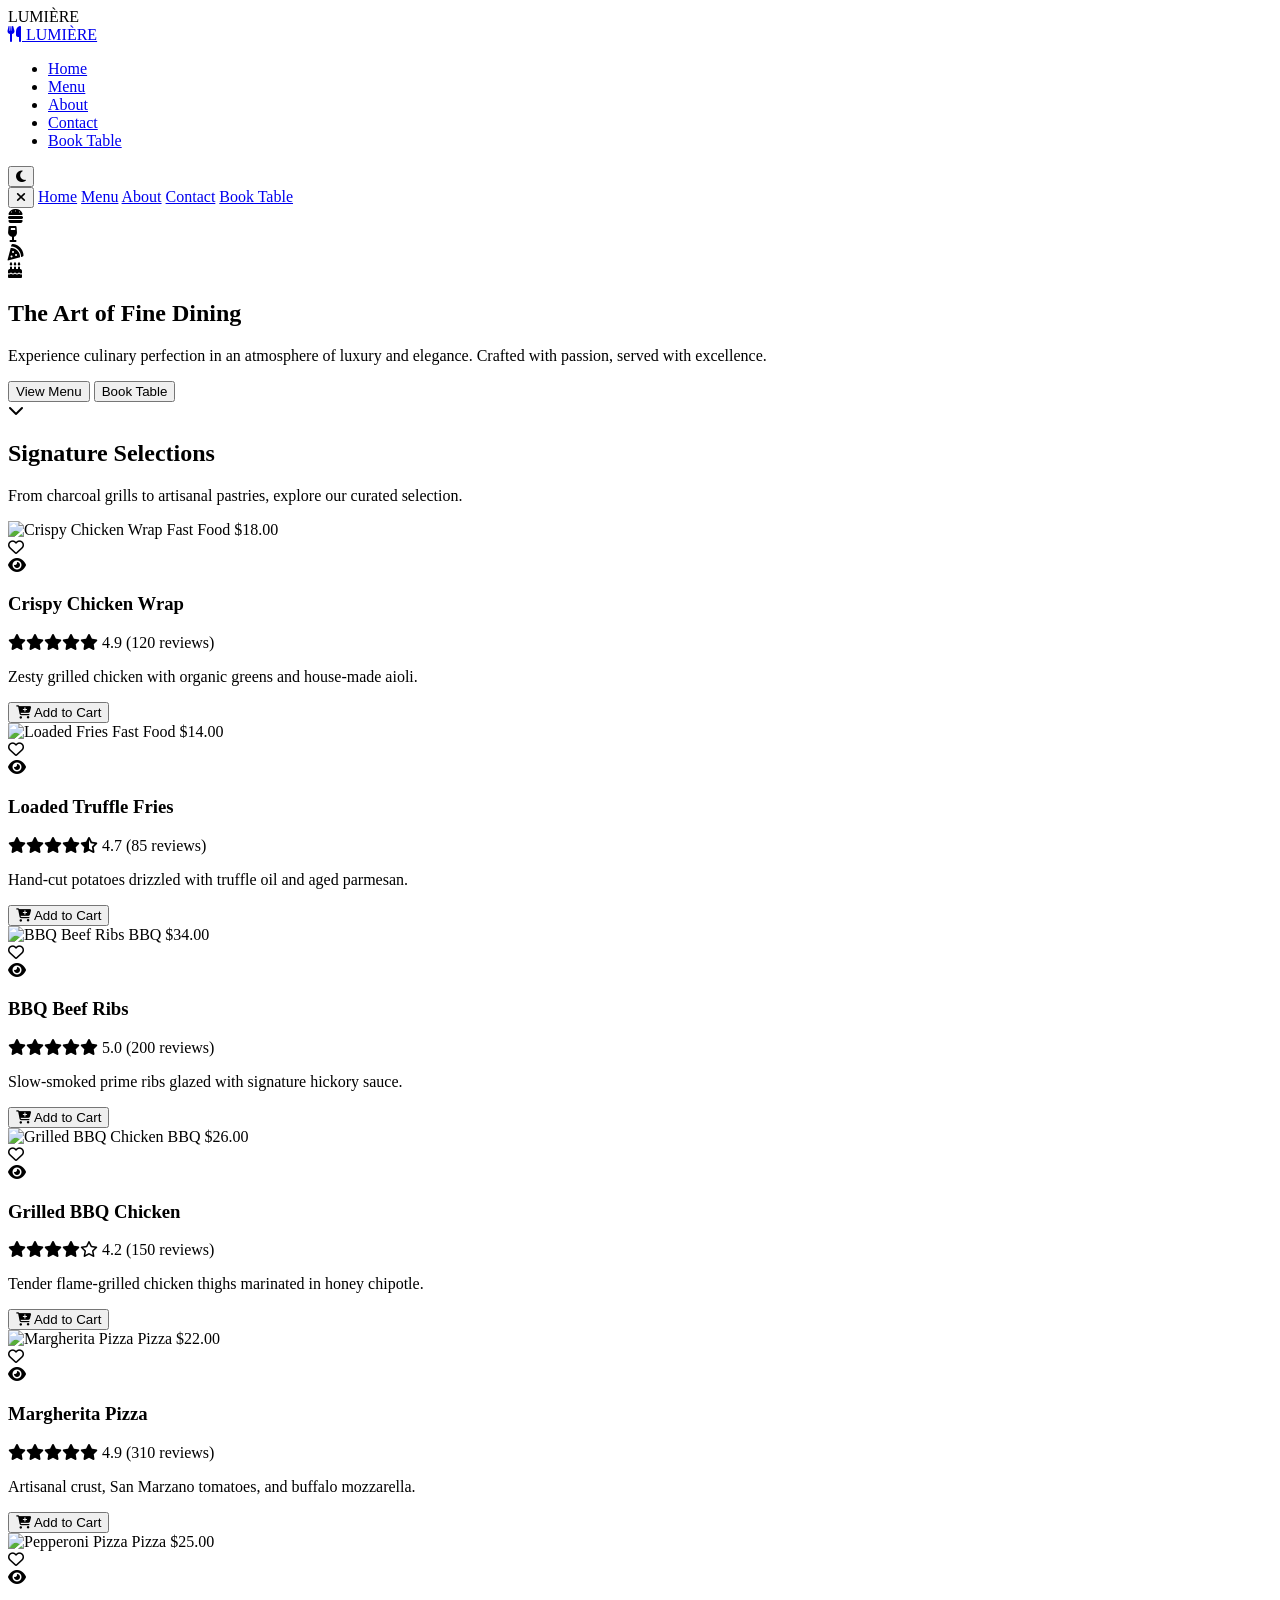
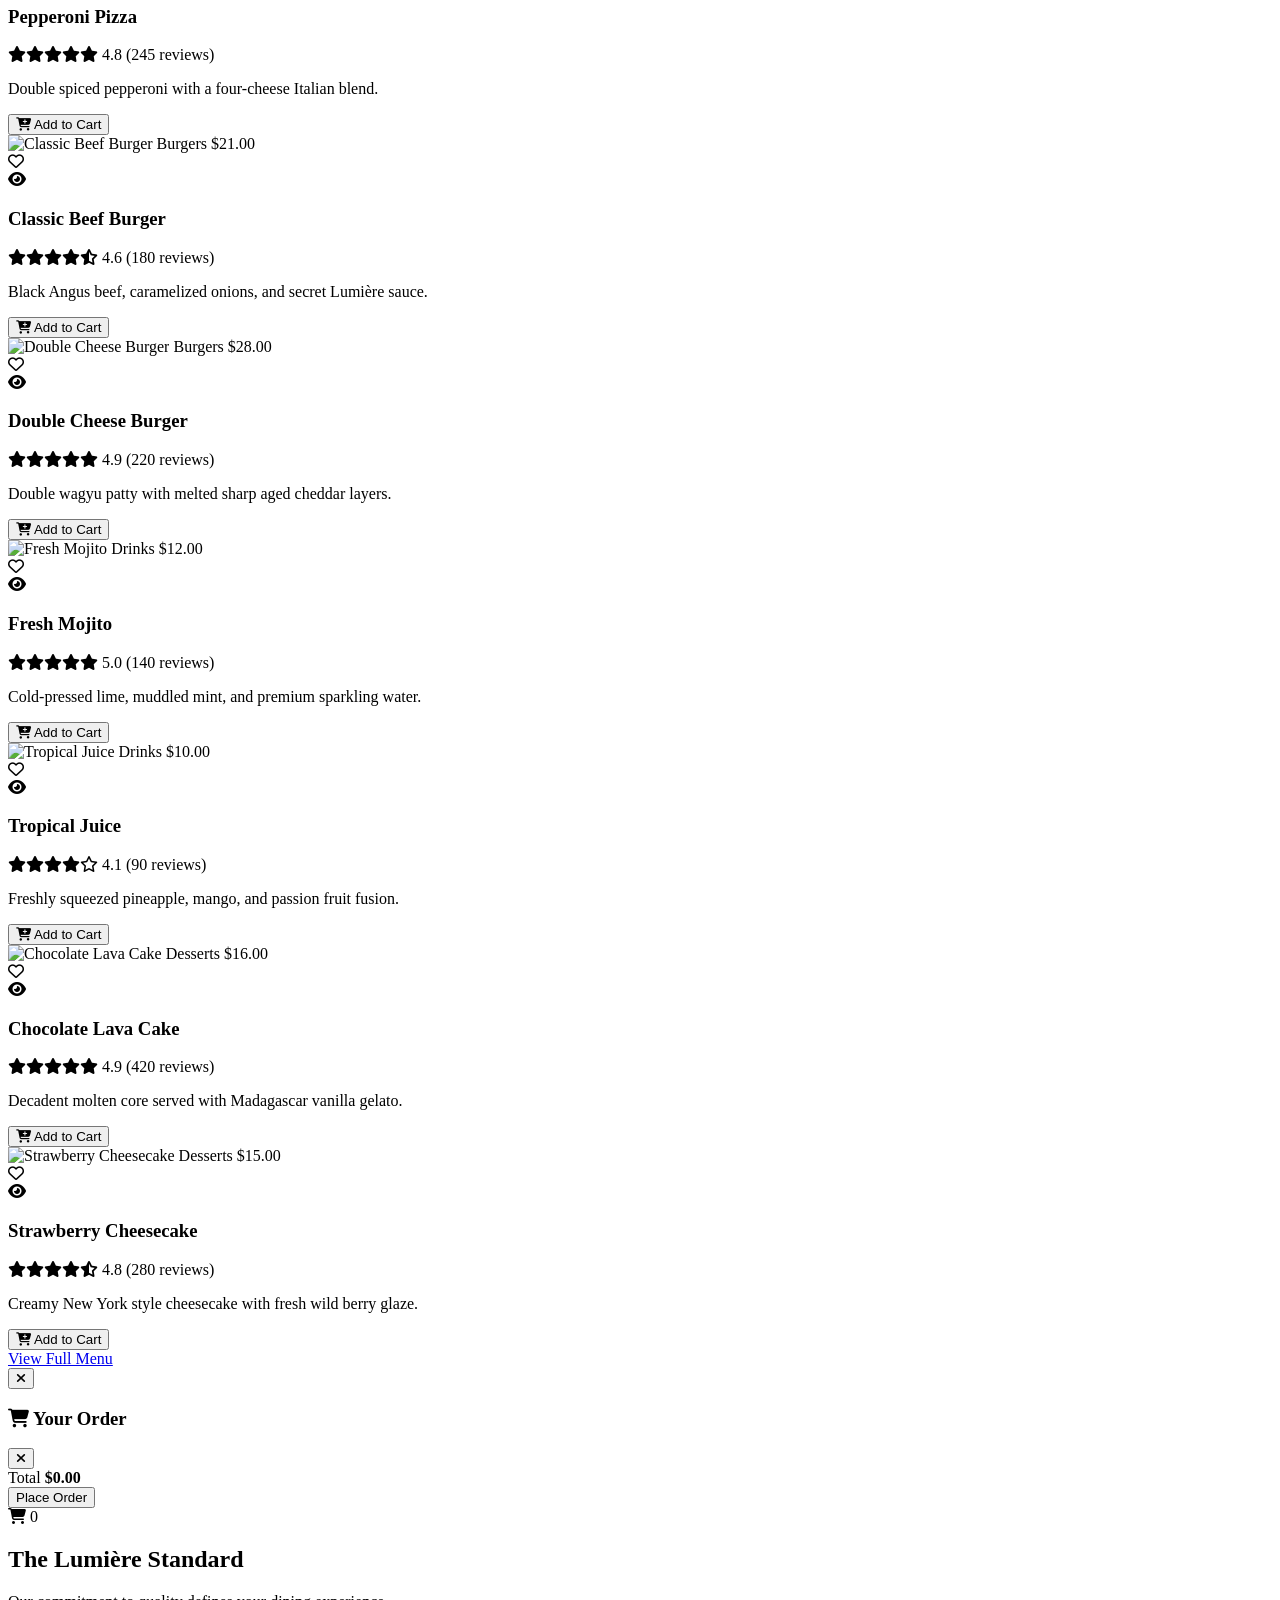
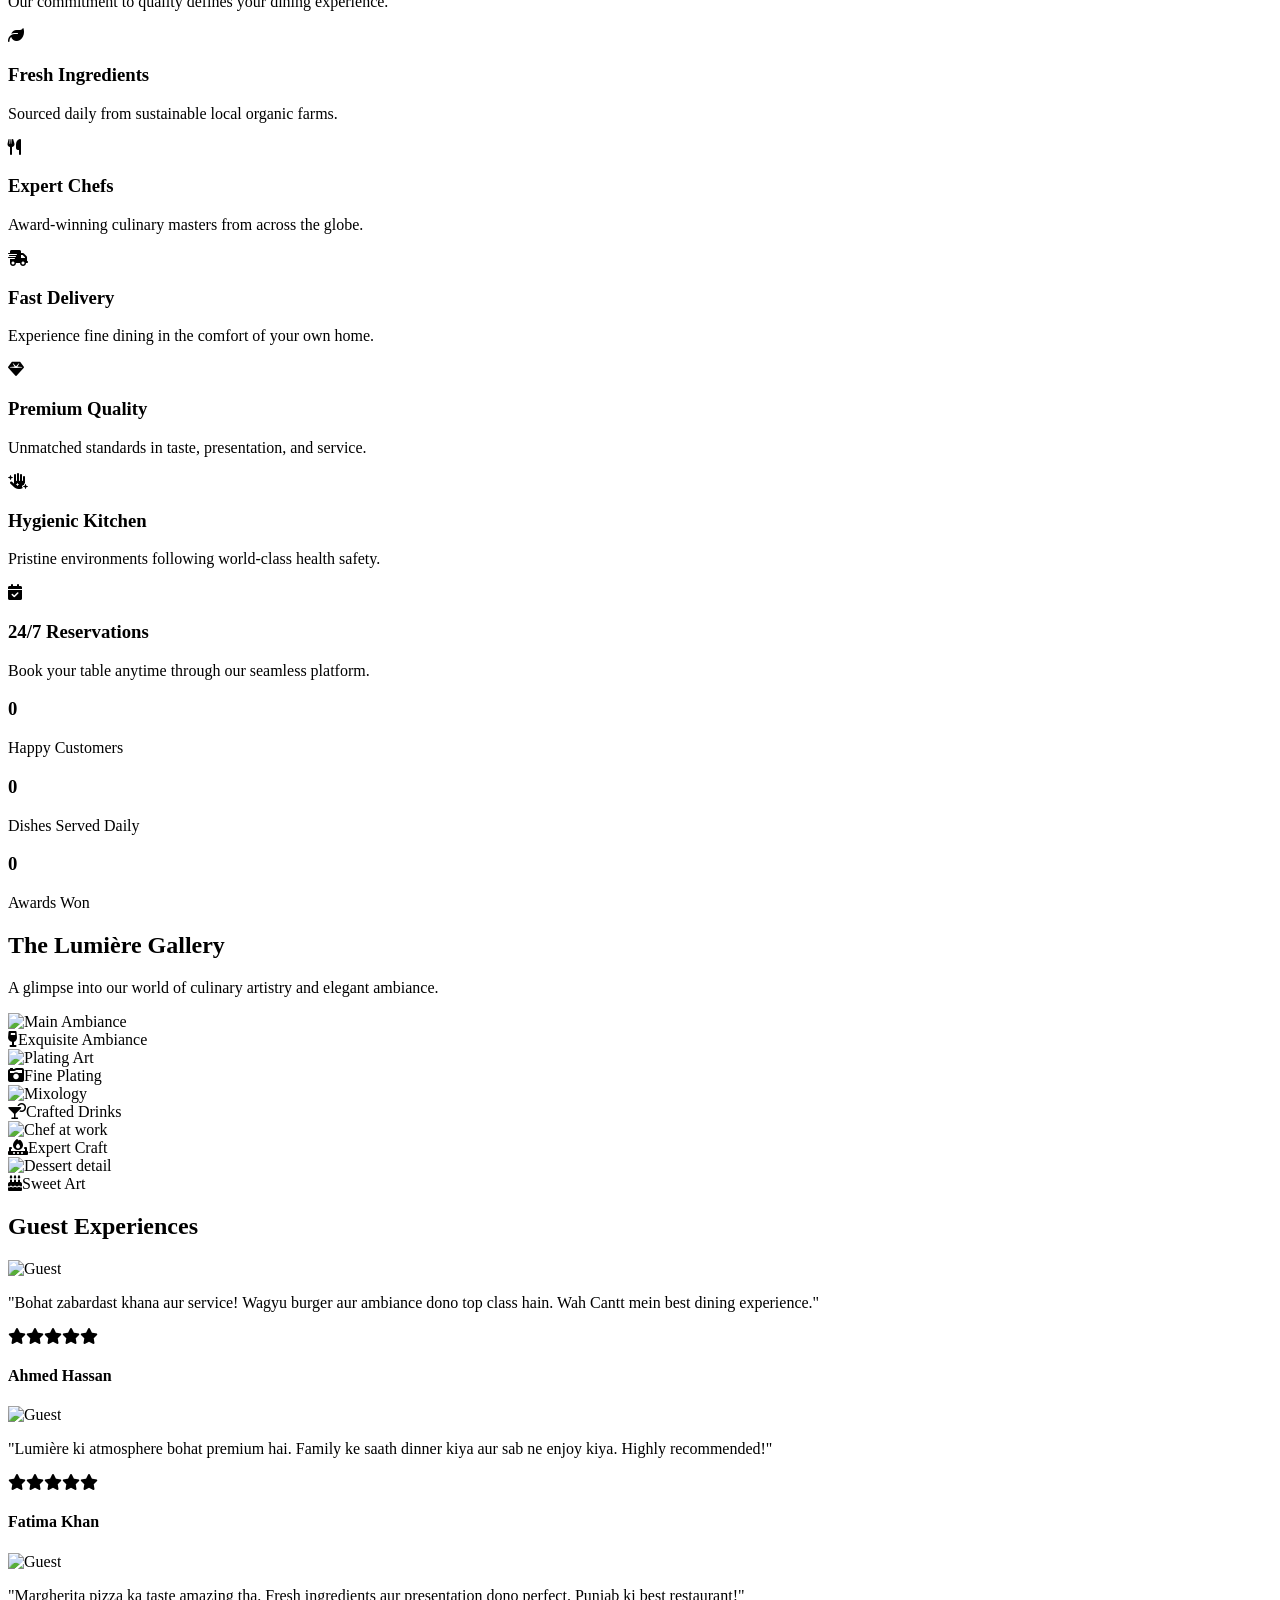
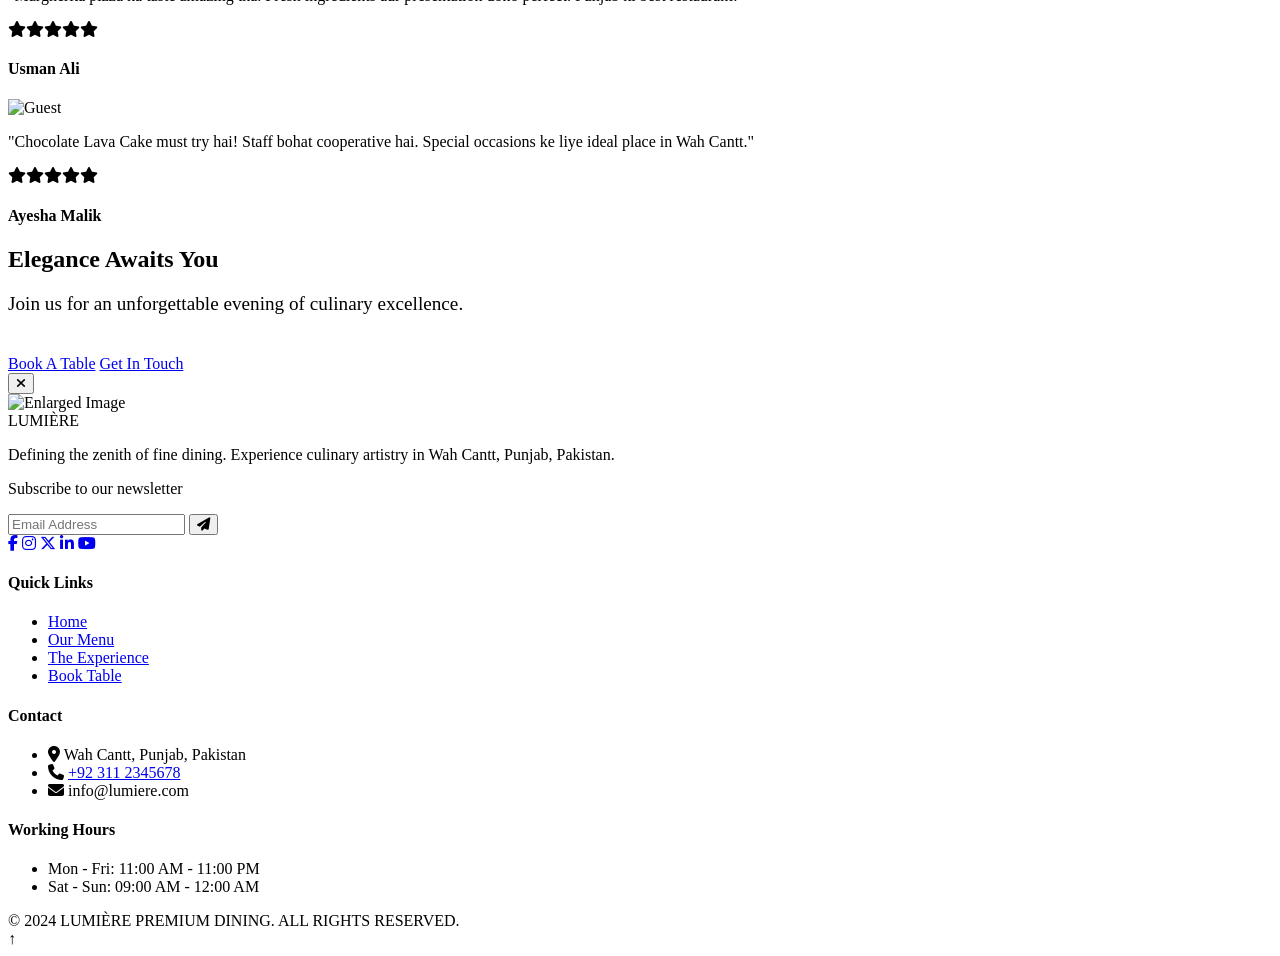
==== index.html @ 4706b7a1 "Update index.html" ====
<!DOCTYPE html>
<html lang="en" data-theme="dark">
<head>
    <meta charset="UTF-8">
    <meta name="viewport" content="width=device-width, initial-scale=1.0">
    <meta name="description" content="LUMIÈRE - A World-Class Premium Fine Dining Experience. Luxury atmosphere, expert chefs, and signature dishes.">
    <meta name="keywords" content="fine dining, luxury restaurant, premium food, LUMIÈRE, margherita pizza, wagyu burger">
    <title>LUMIÈRE | Premium Fine Dining</title>
    
    <!-- Google Fonts -->
    <link rel="preconnect" href="https://fonts.googleapis.com">
    <link rel="stylesheet" href="https://cdnjs.cloudflare.com/ajax/libs/font-awesome/6.6.0/css/all.min.css">
    <link rel="preconnect" href="https://fonts.gstatic.com" crossorigin>
    <link href="https://fonts.googleapis.com/css2?family=Playfair+Display:ital,wght@0,400;0,700;1,400&family=Poppins:wght@300;400;500;600;700&display=swap" rel="stylesheet">
    <link rel="stylesheet" href="style.css">
</head>
<body>
    <!-- Loading Screen -->
    <div id="loader">
        <div class="loader-content">
            <div class="loader-logo">LUMIÈRE</div>
        </div>
    </div>

    <!-- Scroll Progress Bar -->
    <div class="progress-bar"></div>

    <!-- Custom Cursor -->
    <div class="cursor"></div>
    <div class="cursor-follower"></div>

    <!-- Navigation -->
    <nav id="navbar">
        <a href="index.html" class="logo">
            <i class="fa-solid fa-utensils"></i>
            LUMIÈRE
        </a>
        <ul class="nav-links">
            <li><a href="index.html">Home</a></li>
            <li><a href="menu.html">Menu</a></li>
            <li><a href="#features">About</a></li>
            <li><a href="#contact">Contact</a></li>
            <li><a href="#reservation" class="nav-book-link">Book Table</a></li>
        </ul>
        <div class="nav-actions">
            <button class="theme-toggle" id="theme-btn" aria-label="Toggle theme"><i class="fa-solid fa-moon"></i></button>
            <div class="hamburger" id="hamburger">
                <span></span>
                <span></span>
                <span></span>
            </div>
        </div>
    </nav>

    <!-- Mobile Menu Overlay -->
    <div class="mobile-menu-overlay" id="mobile-menu-overlay"></div>
    <div class="mobile-menu" id="mobile-menu">
        <button class="mobile-menu-close" id="mobile-menu-close" aria-label="Close menu">
            <i class="fa-solid fa-xmark"></i>
        </button>
        <a href="index.html">Home</a>
        <a href="menu.html">Menu</a>
        <a href="#features">About</a>
        <a href="#contact">Contact</a>
        <a href="#reservation">Book Table</a>
    </div>

    <!-- Hero Section -->
    <section id="hero">
        <div class="hero-overlay"></div>
        <div class="floating-icon icon-1"><i class="fa-solid fa-burger"></i></div>
        <div class="floating-icon icon-2"><i class="fa-solid fa-wine-glass"></i></div>
        <div class="floating-icon icon-3"><i class="fa-solid fa-pizza-slice"></i></div>
        <div class="floating-icon icon-4"><i class="fa-solid fa-cake-candles"></i></div>

        <div class="hero-content">
            <h1 class="reveal">The Art of Fine Dining</h1>
            <p class="reveal">Experience culinary perfection in an atmosphere of luxury and elegance. Crafted with passion, served with excellence.</p>
            <div class="hero-btns">
                <button class="btn btn-primary" onclick="window.location.href='menu.html'">View Menu</button>
                <button class="btn btn-outline" onclick="document.getElementById('reservation').scrollIntoView({behavior:'smooth'})">Book Table</button>
            </div>
        </div>
        <div class="scroll-indicator"><i class="fa-solid fa-chevron-down"></i></div>
    </section>

    <!-- Featured Dishes Section -->
    <section id="menu">
        <div class="section-header reveal">
            <h2>Signature Selections</h2>
            <p>From charcoal grills to artisanal pastries, explore our curated selection.</p>
        </div>
        
        <div class="menu-grid">
            <div class="dish-card reveal">
                <div class="dish-img-container">
                    <img src="https://images.pexels.com/photos/461198/pexels-photo-461198.jpeg?auto=compress&cs=tinysrgb&w=800" srcset="https://images.pexels.com/photos/461198/pexels-photo-461198.jpeg?auto=compress&cs=tinysrgb&w=400 400w, https://images.pexels.com/photos/461198/pexels-photo-461198.jpeg?auto=compress&cs=tinysrgb&w=800 800w, https://images.pexels.com/photos/461198/pexels-photo-461198.jpeg?auto=compress&cs=tinysrgb&w=1200 1200w" sizes="(max-width: 600px) 400px, (max-width: 1200px) 800px, 1200px" alt="Crispy Chicken Wrap" loading="lazy">
                    <span class="category-badge">Fast Food</span>
                     <span class="dish-price">$18.00</span>
                    <div class="btn-floating fav-icon"><i class="fa-regular fa-heart"></i></div>
                    <div class="btn-floating quick-view-btn quick-view" data-id="1"><i class="fa-solid fa-eye"></i></div>
                </div>
                <div class="dish-info">
                    <h3>Crispy Chicken Wrap</h3>
                    <div class="rating"><i class="fa-solid fa-star"></i><i class="fa-solid fa-star"></i><i class="fa-solid fa-star"></i><i class="fa-solid fa-star"></i><i class="fa-solid fa-star"></i> <span>4.9 (120 reviews)</span></div>
                    <p>Zesty grilled chicken with organic greens and house-made aioli.</p>
                    <div class="dish-actions">
                        <button class="btn btn-primary add-to-cart" data-id="1"><i class="fa-solid fa-cart-plus"></i> Add to Cart</button>
                    </div>
                </div>
            </div>

            <div class="dish-card reveal">
                <div class="dish-img-container">
                    <img src="https://images.unsplash.com/photo-1573080496219-bb080dd4f877?auto=format&fit=crop&q=80&w=800" srcset="https://images.unsplash.com/photo-1573080496219-bb080dd4f877?auto=format&fit=crop&q=80&w=400 400w, https://images.unsplash.com/photo-1573080496219-bb080dd4f877?auto=format&fit=crop&q=80&w=800 800w, https://images.unsplash.com/photo-1573080496219-bb080dd4f877?auto=format&fit=crop&q=80&w=1200 1200w" sizes="(max-width: 600px) 400px, (max-width: 1200px) 800px, 1200px" alt="Loaded Fries" loading="lazy">
                    <span class="category-badge">Fast Food</span>
                    <span class="dish-price">$14.00</span>
                    <div class="btn-floating fav-icon"><i class="fa-regular fa-heart"></i></div>
                    <div class="btn-floating quick-view-btn quick-view" data-id="2"><i class="fa-solid fa-eye"></i></div>
                </div>
                <div class="dish-info">
                    <h3>Loaded Truffle Fries</h3>
                    <div class="rating"><i class="fa-solid fa-star"></i><i class="fa-solid fa-star"></i><i class="fa-solid fa-star"></i><i class="fa-solid fa-star"></i><i class="fa-solid fa-star-half-stroke"></i> <span>4.7 (85 reviews)</span></div>
                    <p>Hand-cut potatoes drizzled with truffle oil and aged parmesan.</p>
                    <div class="dish-actions">
                        <button class="btn btn-primary add-to-cart" data-id="2"><i class="fa-solid fa-cart-plus"></i> Add to Cart</button>
                    </div>
                </div>
            </div>

            <div class="dish-card reveal">
                <div class="dish-img-container">
                    <img src="https://images.unsplash.com/photo-1544025162-d76694265947?auto=format&fit=crop&q=80&w=800" srcset="https://images.unsplash.com/photo-1544025162-d76694265947?auto=format&fit=crop&q=80&w=400 400w, https://images.unsplash.com/photo-1544025162-d76694265947?auto=format&fit=crop&q=80&w=800 800w, https://images.unsplash.com/photo-1544025162-d76694265947?auto=format&fit=crop&q=80&w=1200 1200w" sizes="(max-width: 600px) 400px, (max-width: 1200px) 800px, 1200px" alt="BBQ Beef Ribs" loading="lazy">
                    <span class="category-badge">BBQ</span>
                    <span class="dish-price">$34.00</span>
                    <div class="btn-floating fav-icon"><i class="fa-regular fa-heart"></i></div>
                    <div class="btn-floating quick-view-btn quick-view" data-id="7"><i class="fa-solid fa-eye"></i></div>
                </div>
                <div class="dish-info">
                    <h3>BBQ Beef Ribs</h3>
                    <div class="rating"><i class="fa-solid fa-star"></i><i class="fa-solid fa-star"></i><i class="fa-solid fa-star"></i><i class="fa-solid fa-star"></i><i class="fa-solid fa-star"></i> <span>5.0 (200 reviews)</span></div>
                    <p>Slow-smoked prime ribs glazed with signature hickory sauce.</p>
                    <div class="dish-actions">
                        <button class="btn btn-primary add-to-cart" data-id="7"><i class="fa-solid fa-cart-plus"></i> Add to Cart</button>
                    </div>
                </div>
            </div>

            <div class="dish-card reveal">
                <div class="dish-img-container">
                    <img src="https://images.unsplash.com/photo-1527477396000-e27163b481c2?auto=format&fit=crop&q=80&w=800" srcset="https://images.unsplash.com/photo-1527477396000-e27163b481c2?auto=format&fit=crop&q=80&w=400 400w, https://images.unsplash.com/photo-1527477396000-e27163b481c2?auto=format&fit=crop&q=80&w=800 800w, https://images.unsplash.com/photo-1527477396000-e27163b481c2?auto=format&fit=crop&q=80&w=1200 1200w" sizes="(max-width: 600px) 400px, (max-width: 1200px) 800px, 1200px" alt="Grilled BBQ Chicken" loading="lazy">
                    <span class="category-badge">BBQ</span>
                    <span class="dish-price">$26.00</span>
                    <div class="btn-floating fav-icon"><i class="fa-regular fa-heart"></i></div>
                    <div class="btn-floating quick-view-btn quick-view" data-id="8"><i class="fa-solid fa-eye"></i></div>
                </div>
                <div class="dish-info">
                    <h3>Grilled BBQ Chicken</h3>
                    <div class="rating"><i class="fa-solid fa-star"></i><i class="fa-solid fa-star"></i><i class="fa-solid fa-star"></i><i class="fa-solid fa-star"></i><i class="fa-regular fa-star"></i> <span>4.2 (150 reviews)</span></div>
                    <p>Tender flame-grilled chicken thighs marinated in honey chipotle.</p>
                    <div class="dish-actions">
                        <button class="btn btn-primary add-to-cart" data-id="8"><i class="fa-solid fa-cart-plus"></i> Add to Cart</button>
                    </div>
                </div>
            </div>

            <div class="dish-card reveal">
                <div class="dish-img-container">
                    <img src="https://images.unsplash.com/photo-1604382354936-07c5d9983bd3?auto=format&fit=crop&q=80&w=800" srcset="https://images.unsplash.com/photo-1604382354936-07c5d9983bd3?auto=format&fit=crop&q=80&w=400 400w, https://images.unsplash.com/photo-1604382354936-07c5d9983bd3?auto=format&fit=crop&q=80&w=800 800w, https://images.unsplash.com/photo-1604382354936-07c5d9983bd3?auto=format&fit=crop&q=80&w=1200 1200w" sizes="(max-width: 600px) 400px, (max-width: 1200px) 800px, 1200px" alt="Margherita Pizza" loading="lazy">
                    <span class="category-badge">Pizza</span>
                    <span class="dish-price">$22.00</span>
                    <div class="btn-floating fav-icon"><i class="fa-regular fa-heart"></i></div>
                    <div class="btn-floating quick-view-btn quick-view" data-id="13"><i class="fa-solid fa-eye"></i></div>
                </div>
                <div class="dish-info">
                    <h3>Margherita Pizza</h3>
                    <div class="rating"><i class="fa-solid fa-star"></i><i class="fa-solid fa-star"></i><i class="fa-solid fa-star"></i><i class="fa-solid fa-star"></i><i class="fa-solid fa-star"></i> <span>4.9 (310 reviews)</span></div>
                    <p>Artisanal crust, San Marzano tomatoes, and buffalo mozzarella.</p>
                    <div class="dish-actions">
                        <button class="btn btn-primary add-to-cart" data-id="13"><i class="fa-solid fa-cart-plus"></i> Add to Cart</button>
                    </div>
                </div>
            </div>

            <div class="dish-card reveal">
                <div class="dish-img-container">
                    <img src="https://images.unsplash.com/photo-1628840042765-356cda07504e?auto=format&fit=crop&q=80&w=800" srcset="https://images.unsplash.com/photo-1628840042765-356cda07504e?auto=format&fit=crop&q=80&w=400 400w, https://images.unsplash.com/photo-1628840042765-356cda07504e?auto=format&fit=crop&q=80&w=800 800w, https://images.unsplash.com/photo-1628840042765-356cda07504e?auto=format&fit=crop&q=80&w=1200 1200w" sizes="(max-width: 600px) 400px, (max-width: 1200px) 800px, 1200px" alt="Pepperoni Pizza" loading="lazy">
                    <span class="category-badge">Pizza</span>
                    <span class="dish-price">$25.00</span>
                    <div class="btn-floating fav-icon"><i class="fa-regular fa-heart"></i></div>
                    <div class="btn-floating quick-view-btn quick-view" data-id="14"><i class="fa-solid fa-eye"></i></div>
                </div>
                <div class="dish-info">
                    <h3>Pepperoni Pizza</h3>
                    <div class="rating"><i class="fa-solid fa-star"></i><i class="fa-solid fa-star"></i><i class="fa-solid fa-star"></i><i class="fa-solid fa-star"></i><i class="fa-solid fa-star"></i> <span>4.8 (245 reviews)</span></div>
                    <p>Double spiced pepperoni with a four-cheese Italian blend.</p>
                    <div class="dish-actions">
                        <button class="btn btn-primary add-to-cart" data-id="14"><i class="fa-solid fa-cart-plus"></i> Add to Cart</button>
                    </div>
                </div>
            </div>

            <div class="dish-card reveal">
                <div class="dish-img-container">
                    <img src="https://images.unsplash.com/photo-1568901346375-23c9450c58cd?auto=format&fit=crop&q=80&w=800" srcset="https://images.unsplash.com/photo-1568901346375-23c9450c58cd?auto=format&fit=crop&q=80&w=400 400w, https://images.unsplash.com/photo-1568901346375-23c9450c58cd?auto=format&fit=crop&q=80&w=800 800w, https://images.unsplash.com/photo-1568901346375-23c9450c58cd?auto=format&fit=crop&q=80&w=1200 1200w" sizes="(max-width: 600px) 400px, (max-width: 1200px) 800px, 1200px" alt="Classic Beef Burger" loading="lazy">
                    <span class="category-badge">Burgers</span>
                    <span class="dish-price">$21.00</span>
                    <div class="btn-floating fav-icon"><i class="fa-regular fa-heart"></i></div>
                    <div class="btn-floating quick-view-btn quick-view" data-id="19"><i class="fa-solid fa-eye"></i></div>
                </div>
                <div class="dish-info">
                    <h3>Classic Beef Burger</h3>
                    <div class="rating"><i class="fa-solid fa-star"></i><i class="fa-solid fa-star"></i><i class="fa-solid fa-star"></i><i class="fa-solid fa-star"></i><i class="fa-solid fa-star-half-stroke"></i> <span>4.6 (180 reviews)</span></div>
                    <p>Black Angus beef, caramelized onions, and secret Lumière sauce.</p>
                    <div class="dish-actions">
                        <button class="btn btn-primary add-to-cart" data-id="19"><i class="fa-solid fa-cart-plus"></i> Add to Cart</button>
                    </div>
                </div>
            </div>

            <div class="dish-card reveal">
                <div class="dish-img-container">
                    <img src="https://images.unsplash.com/photo-1550547660-d9450f859349?auto=format&fit=crop&q=80&w=800" srcset="https://images.unsplash.com/photo-1550547660-d9450f859349?auto=format&fit=crop&q=80&w=400 400w, https://images.unsplash.com/photo-1550547660-d9450f859349?auto=format&fit=crop&q=80&w=800 800w, https://images.unsplash.com/photo-1550547660-d9450f859349?auto=format&fit=crop&q=80&w=1200 1200w" sizes="(max-width: 600px) 400px, (max-width: 1200px) 800px, 1200px" alt="Double Cheese Burger" loading="lazy">
                    <span class="category-badge">Burgers</span>
                    <span class="dish-price">$28.00</span>
                    <div class="btn-floating fav-icon"><i class="fa-regular fa-heart"></i></div>
                    <div class="btn-floating quick-view-btn quick-view" data-id="20"><i class="fa-solid fa-eye"></i></div>
                </div>
                <div class="dish-info">
                    <h3>Double Cheese Burger</h3>
                    <div class="rating"><i class="fa-solid fa-star"></i><i class="fa-solid fa-star"></i><i class="fa-solid fa-star"></i><i class="fa-solid fa-star"></i><i class="fa-solid fa-star"></i> <span>4.9 (220 reviews)</span></div>
                    <p>Double wagyu patty with melted sharp aged cheddar layers.</p>
                    <div class="dish-actions">
                        <button class="btn btn-primary add-to-cart" data-id="20"><i class="fa-solid fa-cart-plus"></i> Add to Cart</button>
                    </div>
                </div>
            </div>

            <div class="dish-card reveal">
                <div class="dish-img-container">
                    <img src="https://images.unsplash.com/photo-1513558161293-cdaf765ed2fd?auto=format&fit=crop&q=80&w=800" srcset="https://images.unsplash.com/photo-1513558161293-cdaf765ed2fd?auto=format&fit=crop&q=80&w=400 400w, https://images.unsplash.com/photo-1513558161293-cdaf765ed2fd?auto=format&fit=crop&q=80&w=800 800w, https://images.unsplash.com/photo-1513558161293-cdaf765ed2fd?auto=format&fit=crop&q=80&w=1200 1200w" sizes="(max-width: 600px) 400px, (max-width: 1200px) 800px, 1200px" alt="Fresh Mojito" loading="lazy">
                    <span class="category-badge">Drinks</span>
                    <span class="dish-price">$12.00</span>
                    <div class="btn-floating fav-icon"><i class="fa-regular fa-heart"></i></div>
                    <div class="btn-floating quick-view-btn quick-view" data-id="25"><i class="fa-solid fa-eye"></i></div>
                </div>
                <div class="dish-info">
                    <h3>Fresh Mojito</h3>
                    <div class="rating"><i class="fa-solid fa-star"></i><i class="fa-solid fa-star"></i><i class="fa-solid fa-star"></i><i class="fa-solid fa-star"></i><i class="fa-solid fa-star"></i> <span>5.0 (140 reviews)</span></div>
                    <p>Cold-pressed lime, muddled mint, and premium sparkling water.</p>
                    <div class="dish-actions">
                        <button class="btn btn-primary add-to-cart" data-id="25"><i class="fa-solid fa-cart-plus"></i> Add to Cart</button>
                    </div>
                </div>
            </div>

            <div class="dish-card reveal">
                <div class="dish-img-container">
                    <img src="https://images.unsplash.com/photo-1613478223719-2ab802602423?auto=format&fit=crop&q=80&w=800" srcset="https://images.unsplash.com/photo-1613478223719-2ab802602423?auto=format&fit=crop&q=80&w=400 400w, https://images.unsplash.com/photo-1613478223719-2ab802602423?auto=format&fit=crop&q=80&w=800 800w, https://images.unsplash.com/photo-1613478223719-2ab802602423?auto=format&fit=crop&q=80&w=1200 1200w" sizes="(max-width: 600px) 400px, (max-width: 1200px) 800px, 1200px" alt="Tropical Juice" loading="lazy">
                    <span class="category-badge">Drinks</span>
                    <span class="dish-price">$10.00</span>
                    <div class="btn-floating fav-icon"><i class="fa-regular fa-heart"></i></div>
                    <div class="btn-floating quick-view-btn quick-view" data-id="26"><i class="fa-solid fa-eye"></i></div>
                </div>
                <div class="dish-info">
                    <h3>Tropical Juice</h3>
                    <div class="rating"><i class="fa-solid fa-star"></i><i class="fa-solid fa-star"></i><i class="fa-solid fa-star"></i><i class="fa-solid fa-star"></i><i class="fa-regular fa-star"></i> <span>4.1 (90 reviews)</span></div>
                    <p>Freshly squeezed pineapple, mango, and passion fruit fusion.</p>
                    <div class="dish-actions">
                        <button class="btn btn-primary add-to-cart" data-id="26"><i class="fa-solid fa-cart-plus"></i> Add to Cart</button>
                    </div>
                </div>
            </div>

            <div class="dish-card reveal">
                <div class="dish-img-container">
                    <img src="https://images.unsplash.com/photo-1563805042-7684c019e1cb?auto=format&fit=crop&q=80&w=800" srcset="https://images.unsplash.com/photo-1563805042-7684c019e1cb?auto=format&fit=crop&q=80&w=400 400w, https://images.unsplash.com/photo-1563805042-7684c019e1cb?auto=format&fit=crop&q=80&w=800 800w, https://images.unsplash.com/photo-1563805042-7684c019e1cb?auto=format&fit=crop&q=80&w=1200 1200w" sizes="(max-width: 600px) 400px, (max-width: 1200px) 800px, 1200px" alt="Chocolate Lava Cake" loading="lazy">
                    <span class="category-badge">Desserts</span>
                    <span class="dish-price">$16.00</span>
                    <div class="btn-floating fav-icon"><i class="fa-regular fa-heart"></i></div>
                    <div class="btn-floating quick-view-btn quick-view" data-id="31"><i class="fa-solid fa-eye"></i></div>
                </div>
                <div class="dish-info">
                    <h3>Chocolate Lava Cake</h3>
                    <div class="rating"><i class="fa-solid fa-star"></i><i class="fa-solid fa-star"></i><i class="fa-solid fa-star"></i><i class="fa-solid fa-star"></i><i class="fa-solid fa-star"></i> <span>4.9 (420 reviews)</span></div>
                    <p>Decadent molten core served with Madagascar vanilla gelato.</p>
                    <div class="dish-actions">
                        <button class="btn btn-primary add-to-cart" data-id="31"><i class="fa-solid fa-cart-plus"></i> Add to Cart</button>
                    </div>
                </div>
            </div>

            <div class="dish-card reveal">
                <div class="dish-img-container">
                    <img src="https://images.unsplash.com/photo-1533134242443-d4fd215305ad?auto=format&fit=crop&q=80&w=800" srcset="https://images.unsplash.com/photo-1533134242443-d4fd215305ad?auto=format&fit=crop&q=80&w=400 400w, https://images.unsplash.com/photo-1533134242443-d4fd215305ad?auto=format&fit=crop&q=80&w=800 800w, https://images.unsplash.com/photo-1533134242443-d4fd215305ad?auto=format&fit=crop&q=80&w=1200 1200w" sizes="(max-width: 600px) 400px, (max-width: 1200px) 800px, 1200px" alt="Strawberry Cheesecake" loading="lazy">
                    <span class="category-badge">Desserts</span>
                    <span class="dish-price">$15.00</span>
                    <div class="btn-floating fav-icon"><i class="fa-regular fa-heart"></i></div>
                    <div class="btn-floating quick-view-btn quick-view" data-id="32"><i class="fa-solid fa-eye"></i></div>
                </div>
                <div class="dish-info">
                    <h3>Strawberry Cheesecake</h3>
                    <div class="rating"><i class="fa-solid fa-star"></i><i class="fa-solid fa-star"></i><i class="fa-solid fa-star"></i><i class="fa-solid fa-star"></i><i class="fa-solid fa-star-half-stroke"></i> <span>4.8 (280 reviews)</span></div>
                    <p>Creamy New York style cheesecake with fresh wild berry glaze.</p>
                    <div class="dish-actions">
                        <button class="btn btn-primary add-to-cart" data-id="32"><i class="fa-solid fa-cart-plus"></i> Add to Cart</button>
                    </div>
                </div>
            </div>
        </div>
        <div class="section-cta reveal">
            <a href="menu.html" class="btn btn-primary">View Full Menu</a>
        </div>
    </section>
    <!-- Quick View Modal -->
    <div id="quick-view-modal" class="modal-overlay">
        <div class="modal-content">
            <button class="modal-close" id="close-modal"><i class="fa-solid fa-xmark"></i></button>
            <div class="modal-body"></div>
        </div>
    </div>

    <!-- Cart Toast -->
    <div id="cart-toast" class="cart-toast"></div>

    <!-- Cart Panel -->
    <div class="cart-overlay" id="cart-overlay"></div>
    <aside class="cart-panel" id="cart-panel">
        <div class="cart-panel-header">
            <h3><i class="fa-solid fa-cart-shopping"></i> Your Order</h3>
            <button class="cart-panel-close" id="close-cart" aria-label="Close cart"><i class="fa-solid fa-xmark"></i></button>
        </div>
        <div class="cart-panel-body" id="cart-items"></div>
        <div class="cart-panel-footer">
            <div class="cart-total-row">
                <span>Total</span>
                <strong id="cart-total">$0.00</strong>
            </div>
            <button class="btn btn-primary w-100">Place Order</button>
        </div>
    </aside>

    <!-- Floating Cart Button -->
    <div class="floating-cart" id="floating-cart">
        <i class="fa-solid fa-cart-shopping"></i>
        <span class="cart-badge">0</span>
    </div>

    <!-- Why Choose Us Section -->
    <section id="features">
        <div class="section-header reveal">
            <h2>The Lumière Standard</h2>
            <p>Our commitment to quality defines your dining experience.</p>
        </div>
        <div class="features-grid">
            <div class="feature-card reveal">
                <div class="feature-icon"><i class="fa-solid fa-leaf"></i></div>
                <h3>Fresh Ingredients</h3>
                <p>Sourced daily from sustainable local organic farms.</p>
            </div>
            <div class="feature-card reveal">
                <div class="feature-icon"><i class="fa-solid fa-utensils"></i></div>
                <h3>Expert Chefs</h3>
                <p>Award-winning culinary masters from across the globe.</p>
            </div>
            <div class="feature-card reveal">
                <div class="feature-icon"><i class="fa-solid fa-truck-fast"></i></div>
                <h3>Fast Delivery</h3>
                <p>Experience fine dining in the comfort of your own home.</p>
            </div>
            <div class="feature-card reveal">
                <div class="feature-icon"><i class="fa-solid fa-gem"></i></div>
                <h3>Premium Quality</h3>
                <p>Unmatched standards in taste, presentation, and service.</p>
            </div>
            <div class="feature-card reveal">
                <div class="feature-icon"><i class="fa-solid fa-hand-sparkles"></i></div>
                <h3>Hygienic Kitchen</h3>
                <p>Pristine environments following world-class health safety.</p>
            </div>
            <div class="feature-card reveal">
                <div class="feature-icon"><i class="fa-solid fa-calendar-check"></i></div>
                <h3>24/7 Reservations</h3>
                <p>Book your table anytime through our seamless platform.</p>
            </div>
        </div>
    </section>

    <!-- Statistics Section -->
    <section id="stats" class="reveal">
        <div class="stat-item">
            <h3 class="counter" data-target="50000">0</h3>
            <p>Happy Customers</p>
        </div>
        <div class="stat-item">
            <h3 class="counter" data-target="1200">0</h3>
            <p>Dishes Served Daily</p>
        </div>
        <div class="stat-item">
            <h3 class="counter" data-target="25">0</h3>
            <p>Awards Won</p>
        </div>
    </section>

    <!-- Gallery Section -->
    <section id="gallery">
        <div class="section-header reveal">
            <h2>The Lumière Gallery</h2>
            <p>A glimpse into our world of culinary artistry and elegant ambiance.</p>
        </div>
        <div class="gallery-grid">
            <div class="gallery-item reveal" data-delay="0">
                <img src="https://images.unsplash.com/photo-1517248135467-4c7edcad34c4?q=80&w=1200" alt="Main Ambiance" loading="lazy">
                <div class="gallery-overlay"><i class="fa-solid fa-wine-glass"></i><span>Exquisite Ambiance</span></div>
            </div>
            <div class="gallery-item reveal" data-delay="100">
                <img src="https://images.unsplash.com/photo-1559339352-11d035aa65de?q=80&w=800" alt="Plating Art" loading="lazy">
                <div class="gallery-overlay"><i class="fa-solid fa-camera-retro"></i><span>Fine Plating</span></div>
            </div>
            <div class="gallery-item reveal" data-delay="200">
                <img src="https://images.unsplash.com/photo-1514362545857-3bc16c4c7d1b?q=80&w=800" alt="Mixology" loading="lazy">
                <div class="gallery-overlay"><i class="fa-solid fa-martini-glass-citrus"></i><span>Crafted Drinks</span></div>
            </div>
            <div class="gallery-item reveal" data-delay="300">
                <img src="https://images.unsplash.com/photo-1600565193348-f74bd3c7ccdf?q=80&w=800" alt="Chef at work" loading="lazy">
                <div class="gallery-overlay"><i class="fa-solid fa-fire-burner"></i><span>Expert Craft</span></div>
            </div>
            <div class="gallery-item reveal" data-delay="400">
                <img src="https://images.unsplash.com/photo-1551024601-bec78aea704b?q=80&w=800" alt="Dessert detail" loading="lazy">
                <div class="gallery-overlay"><i class="fa-solid fa-cake-candles"></i><span>Sweet Art</span></div>
            </div>
        </div>
    </section>

    <!-- Testimonials Section -->
    <section id="testimonials">
        <div class="section-header reveal">
            <h2>Guest Experiences</h2>
        </div>
        <div class="testimonial-container reveal">
            <div class="testimonial-slider" id="slider">
                <div class="testimonial-card">
                    <img src="https://images.unsplash.com/photo-1507003211169-0a1dd7228f2d?q=80&w=1974" class="customer-img" alt="Guest">
                    <p>"Bohat zabardast khana aur service! Wagyu burger aur ambiance dono top class hain. Wah Cantt mein best dining experience."</p>
                    <div class="rating"><i class="fa-solid fa-star"></i><i class="fa-solid fa-star"></i><i class="fa-solid fa-star"></i><i class="fa-solid fa-star"></i><i class="fa-solid fa-star"></i></div>
                    <h4>Ahmed Hassan</h4>
                </div>
                <div class="testimonial-card">
                    <img src="https://images.unsplash.com/photo-1494790108377-be9c29b29330?q=80&w=1974" class="customer-img" alt="Guest">
                    <p>"Lumière ki atmosphere bohat premium hai. Family ke saath dinner kiya aur sab ne enjoy kiya. Highly recommended!"</p>
                    <div class="rating"><i class="fa-solid fa-star"></i><i class="fa-solid fa-star"></i><i class="fa-solid fa-star"></i><i class="fa-solid fa-star"></i><i class="fa-solid fa-star"></i></div>
                    <h4>Fatima Khan</h4>
                </div>
                <div class="testimonial-card">
                    <img src="https://images.unsplash.com/photo-1500648767791-00dcc994a43e?q=80&w=1974" class="customer-img" alt="Guest">
                    <p>"Margherita pizza ka taste amazing tha. Fresh ingredients aur presentation dono perfect. Punjab ki best restaurant!"</p>
                    <div class="rating"><i class="fa-solid fa-star"></i><i class="fa-solid fa-star"></i><i class="fa-solid fa-star"></i><i class="fa-solid fa-star"></i><i class="fa-solid fa-star"></i></div>
                    <h4>Usman Ali</h4>
                </div>
                <div class="testimonial-card">
                    <img src="https://images.unsplash.com/photo-1534528741775-53994a69daeb?q=80&w=1974" class="customer-img" alt="Guest">
                    <p>"Chocolate Lava Cake must try hai! Staff bohat cooperative hai. Special occasions ke liye ideal place in Wah Cantt."</p>
                    <div class="rating"><i class="fa-solid fa-star"></i><i class="fa-solid fa-star"></i><i class="fa-solid fa-star"></i><i class="fa-solid fa-star"></i><i class="fa-solid fa-star"></i></div>
                    <h4>Ayesha Malik</h4>
                </div>
            </div>
            <div class="testimonial-controls">
                <span class="dot active" data-index="0"></span>
                <span class="dot" data-index="1"></span>
                <span class="dot" data-index="2"></span>
                <span class="dot" data-index="3"></span>
            </div>
        </div>
    </section>

    <!-- Reservation CTA -->
    <section id="reservation" class="reveal">
        <h2>Elegance Awaits You</h2>
        <p style="margin-bottom: 40px; font-size: 1.2rem;">Join us for an unforgettable evening of culinary excellence.</p>
        <div class="reservation-btns">
            <a href="tel:+923112345678" class="btn btn-primary">Book A Table</a>
            <a href="#contact" class="btn btn-outline">Get In Touch</a>
        </div>
    </section>

    <!-- Lightbox Modal -->
    <div id="lightbox-modal" class="modal-overlay lightbox">
        <button class="modal-close" id="close-lightbox" aria-label="Close Lightbox"><i class="fa-solid fa-xmark"></i></button>
        <div class="lightbox-content">
            <img src="" id="lightbox-img" alt="Enlarged Image">
            <div id="lightbox-caption"></div>
        </div>
    </div>

    <!-- Footer -->
    <footer id="contact">
        <div class="footer-grid">
            <div class="footer-about">
                <div class="logo">LUMIÈRE</div>
                <p>Defining the zenith of fine dining. Experience culinary artistry in Wah Cantt, Punjab, Pakistan.</p>
                <div class="newsletter-ui mt-4">
                    <p class="small">Subscribe to our newsletter</p>
                    <div class="newsletter-input">
                        <input type="email" placeholder="Email Address">
                        <button aria-label="Subscribe"><i class="fa-solid fa-paper-plane"></i></button>
                    </div>
                </div>
                <div class="social-links">
                    <a href="#" aria-label="Facebook"><i class="fa-brands fa-facebook-f"></i></a>
                    <a href="#" aria-label="Instagram"><i class="fa-brands fa-instagram"></i></a>
                    <a href="#" aria-label="X (formerly Twitter)"><i class="fa-brands fa-x-twitter"></i></a>
                    <a href="#" aria-label="LinkedIn"><i class="fa-brands fa-linkedin-in"></i></a>
                    <a href="#" aria-label="YouTube"><i class="fa-brands fa-youtube"></i></a>
                </div>
            </div>
            <div class="footer-links">
                <h4>Quick Links</h4>
                <ul>
                    <li><a href="index.html">Home</a></li>
                    <li><a href="menu.html">Our Menu</a></li>
                    <li><a href="#features">The Experience</a></li>
                    <li><a href="#reservation">Book Table</a></li>
                </ul>
            </div>
            <div class="footer-links">
                <h4>Contact</h4>
                <ul>
                    <li><i class="fa-solid fa-location-dot me-2"></i> Wah Cantt, Punjab, Pakistan</li>
                    <li><i class="fa-solid fa-phone me-2"></i> <a href="tel:+923112345678">+92 311 2345678</a></li>
                    <li><i class="fa-solid fa-envelope me-2"></i> info@lumiere.com</li>
                </ul>
            </div>
            <div class="footer-links">
                <h4>Working Hours</h4>
                <ul>
                    <li>Mon - Fri: 11:00 AM - 11:00 PM</li>
                    <li>Sat - Sun: 09:00 AM - 12:00 AM</li>
                </ul>
            </div>
        </div>
        <div class="copyright">
            &copy; 2024 LUMIÈRE PREMIUM DINING. ALL RIGHTS RESERVED.
        </div>
    </footer>

    <!-- Back to Top Button -->
    <div id="backToTop">↑</div>

    <script src="script.js"></script>
</body>
</html>
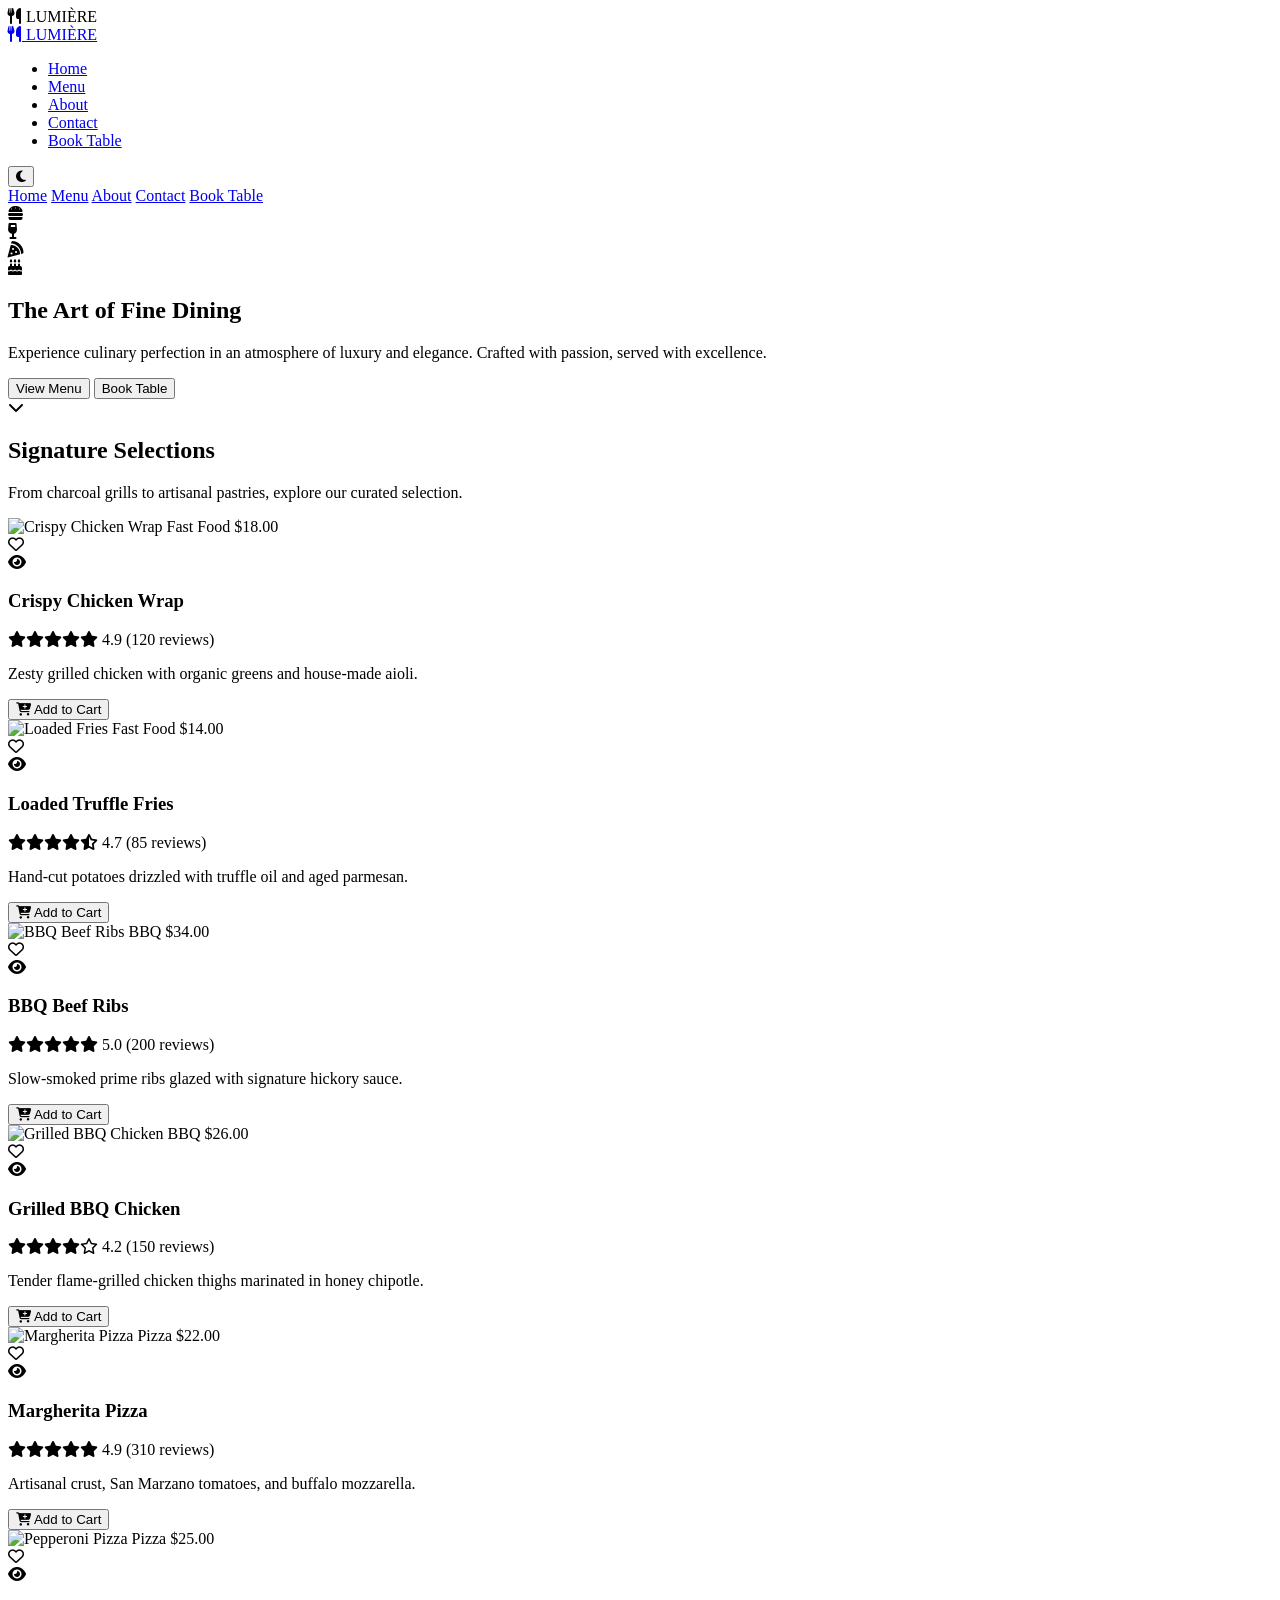
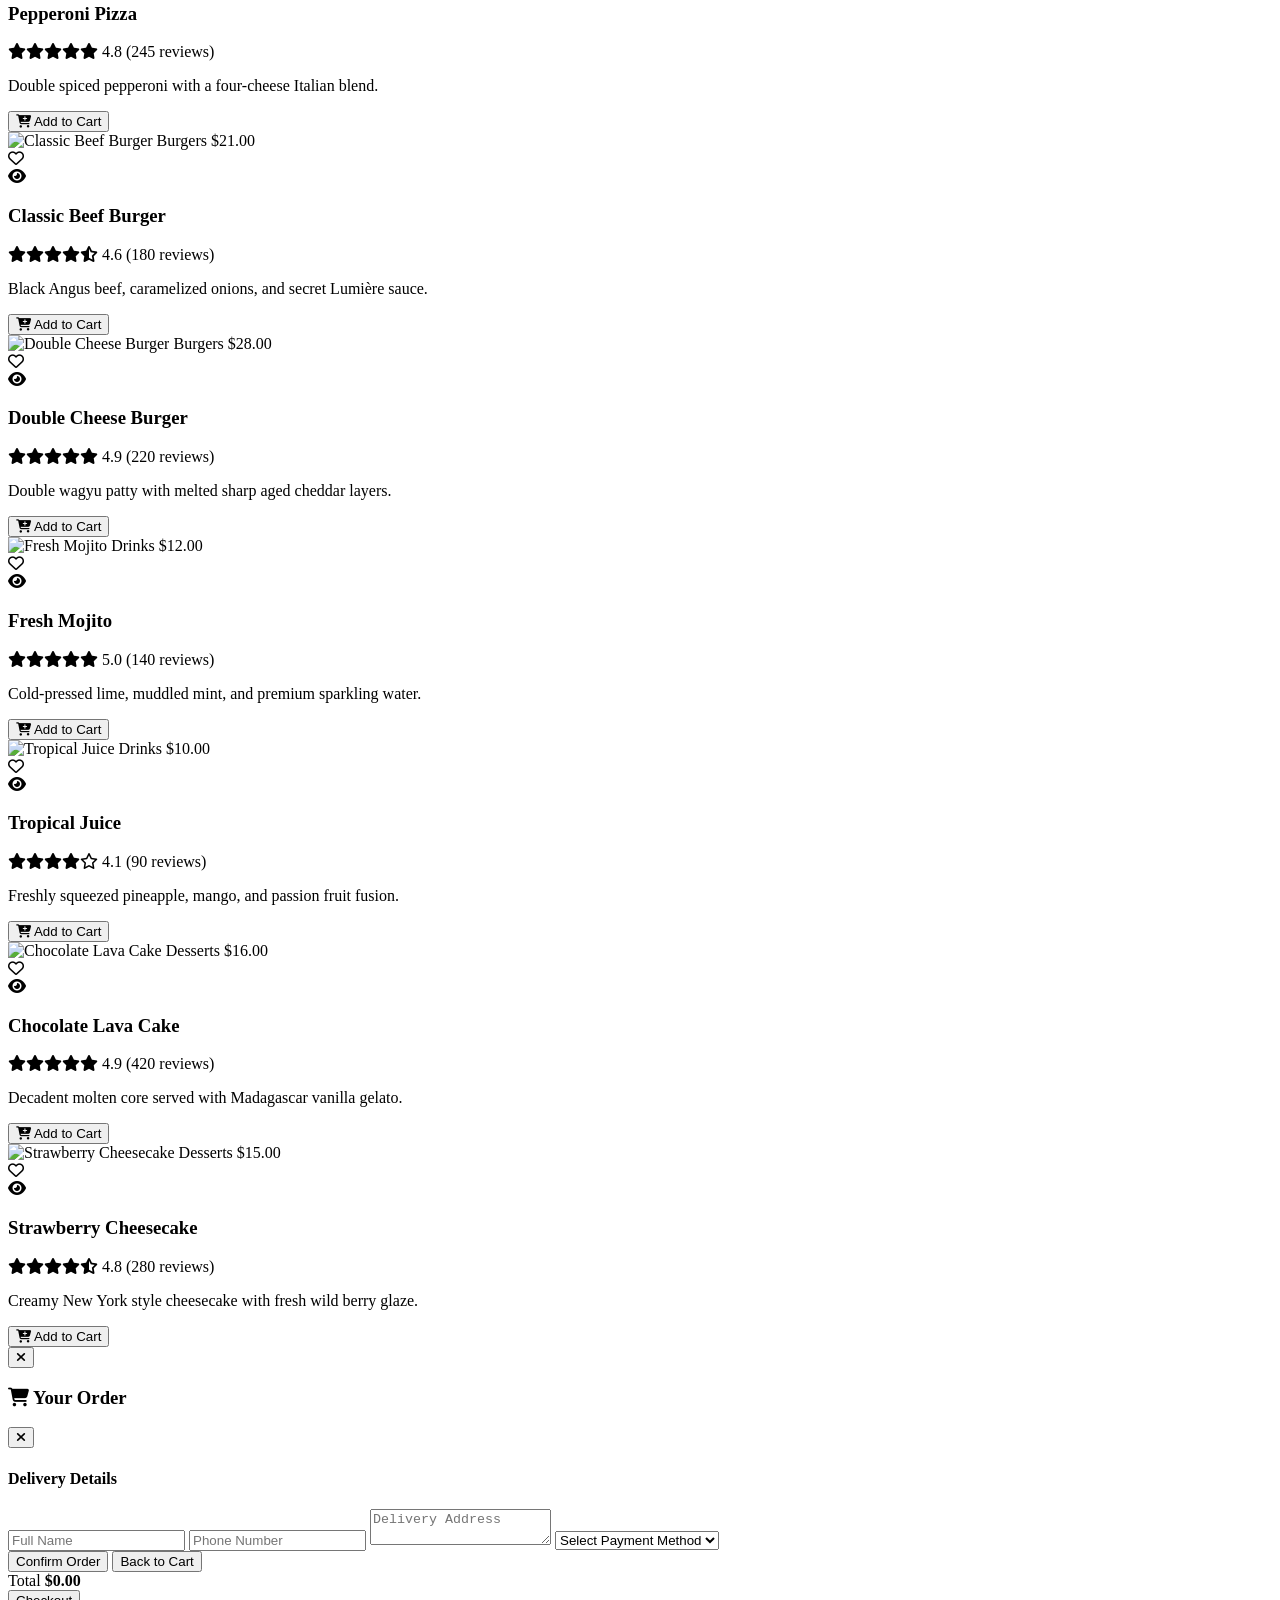
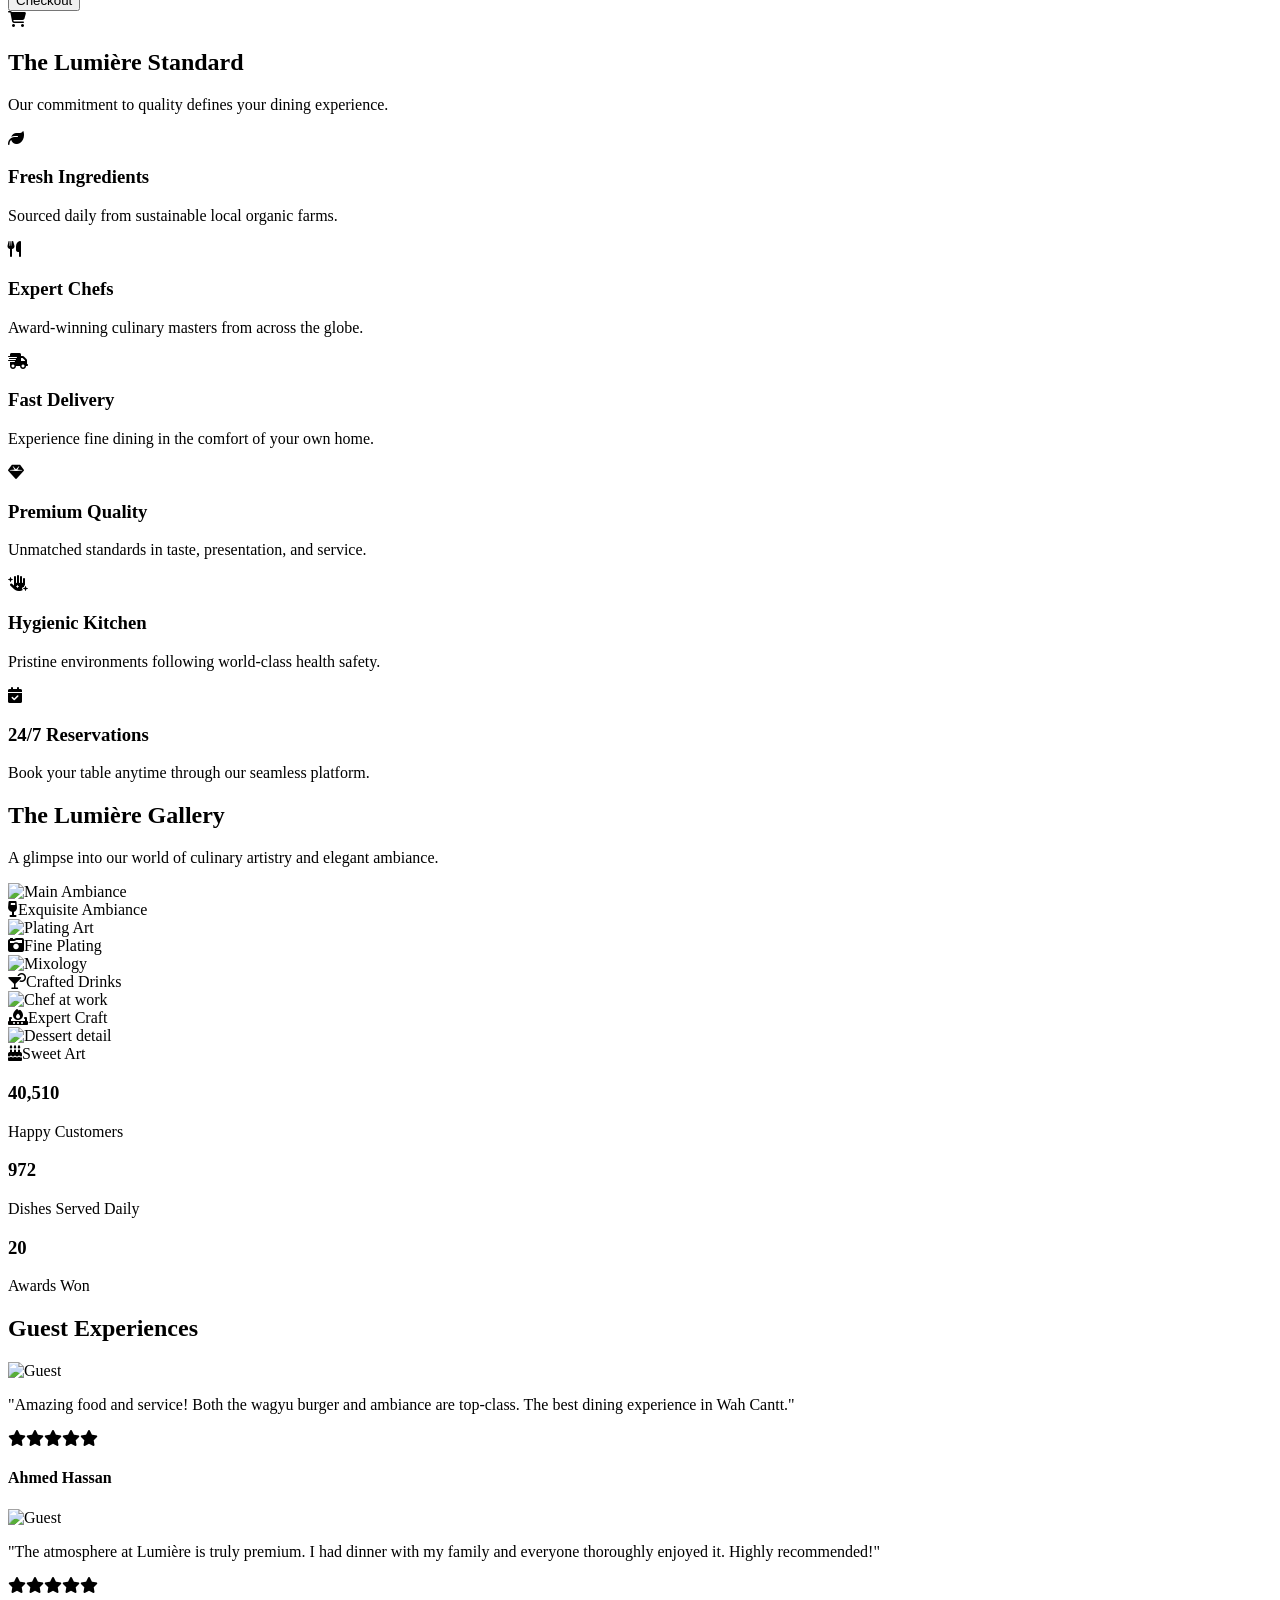
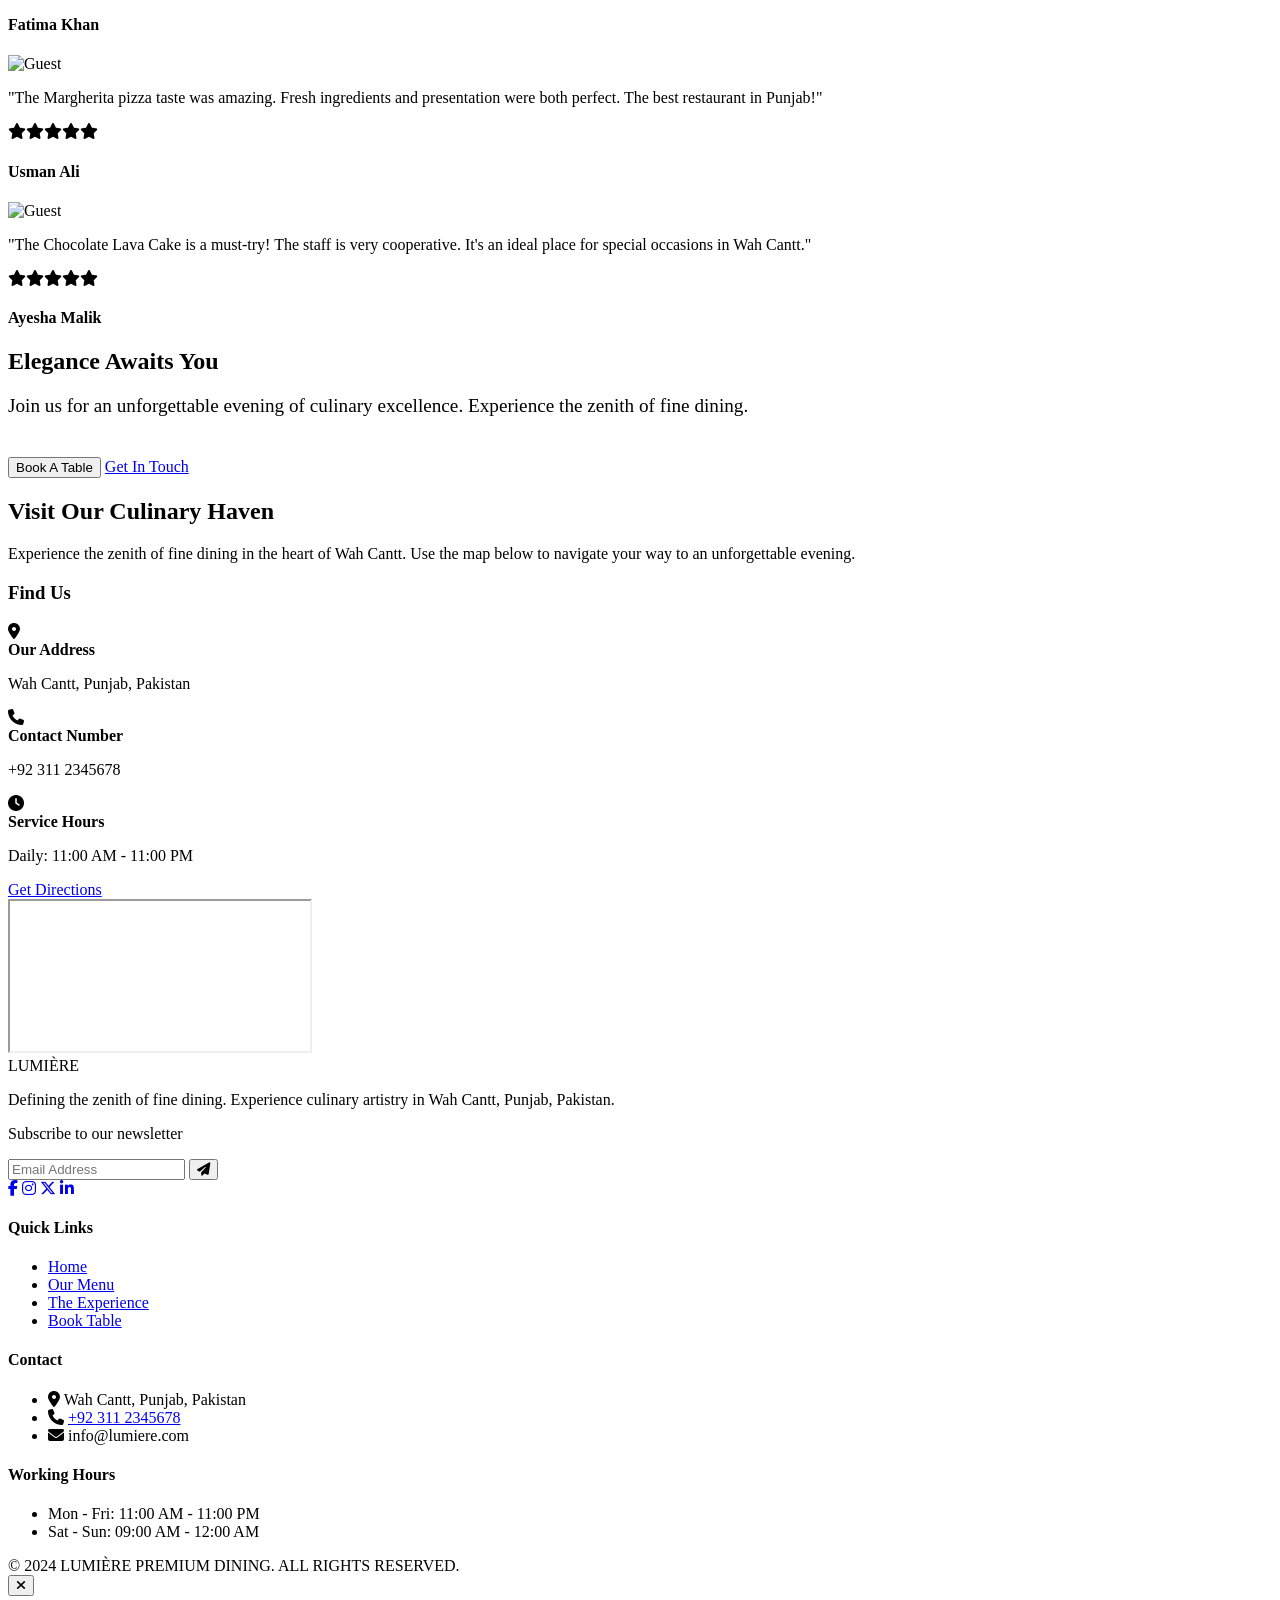
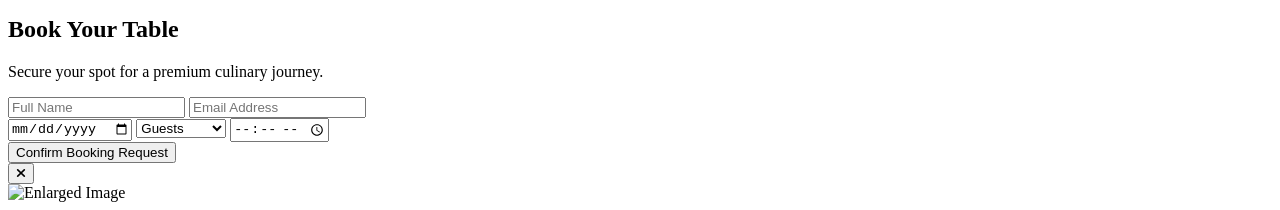
==== commit ebe131ea: "Update index.html" ====
--- a/index.html
+++ b/index.html
@@ -18,7 +18,7 @@
     <!-- Loading Screen -->
     <div id="loader">
         <div class="loader-content">
-            <div class="loader-logo">LUMIÈRE</div>
+            <div class="loader-logo"><i class="fa-solid fa-utensils"></i> LUMIÈRE</div>
         </div>
     </div>
 
@@ -38,7 +38,7 @@
         <ul class="nav-links">
             <li><a href="index.html">Home</a></li>
             <li><a href="menu.html">Menu</a></li>
-            <li><a href="#features">About</a></li>
+            <li><a href="about.html">About</a></li>
             <li><a href="#contact">Contact</a></li>
             <li><a href="#reservation" class="nav-book-link">Book Table</a></li>
         </ul>
@@ -55,12 +55,9 @@
     <!-- Mobile Menu Overlay -->
     <div class="mobile-menu-overlay" id="mobile-menu-overlay"></div>
     <div class="mobile-menu" id="mobile-menu">
-        <button class="mobile-menu-close" id="mobile-menu-close" aria-label="Close menu">
-            <i class="fa-solid fa-xmark"></i>
-        </button>
         <a href="index.html">Home</a>
         <a href="menu.html">Menu</a>
-        <a href="#features">About</a>
+        <a href="about.html">About</a>
         <a href="#contact">Contact</a>
         <a href="#reservation">Book Table</a>
     </div>
@@ -97,7 +94,7 @@
                     <img src="https://images.pexels.com/photos/461198/pexels-photo-461198.jpeg?auto=compress&cs=tinysrgb&w=800" srcset="https://images.pexels.com/photos/461198/pexels-photo-461198.jpeg?auto=compress&cs=tinysrgb&w=400 400w, https://images.pexels.com/photos/461198/pexels-photo-461198.jpeg?auto=compress&cs=tinysrgb&w=800 800w, https://images.pexels.com/photos/461198/pexels-photo-461198.jpeg?auto=compress&cs=tinysrgb&w=1200 1200w" sizes="(max-width: 600px) 400px, (max-width: 1200px) 800px, 1200px" alt="Crispy Chicken Wrap" loading="lazy">
                     <span class="category-badge">Fast Food</span>
                      <span class="dish-price">$18.00</span>
-                    <div class="btn-floating fav-icon"><i class="fa-regular fa-heart"></i></div>
+                    <div class="btn-floating fav-icon" aria-label="Favorite"><i class="fa-regular fa-heart"></i></div>
                     <div class="btn-floating quick-view-btn quick-view" data-id="1"><i class="fa-solid fa-eye"></i></div>
                 </div>
                 <div class="dish-info">
@@ -115,7 +112,7 @@
                     <img src="https://images.unsplash.com/photo-1573080496219-bb080dd4f877?auto=format&fit=crop&q=80&w=800" srcset="https://images.unsplash.com/photo-1573080496219-bb080dd4f877?auto=format&fit=crop&q=80&w=400 400w, https://images.unsplash.com/photo-1573080496219-bb080dd4f877?auto=format&fit=crop&q=80&w=800 800w, https://images.unsplash.com/photo-1573080496219-bb080dd4f877?auto=format&fit=crop&q=80&w=1200 1200w" sizes="(max-width: 600px) 400px, (max-width: 1200px) 800px, 1200px" alt="Loaded Fries" loading="lazy">
                     <span class="category-badge">Fast Food</span>
                     <span class="dish-price">$14.00</span>
-                    <div class="btn-floating fav-icon"><i class="fa-regular fa-heart"></i></div>
+                    <div class="btn-floating fav-icon" aria-label="Favorite"><i class="fa-regular fa-heart"></i></div>
                     <div class="btn-floating quick-view-btn quick-view" data-id="2"><i class="fa-solid fa-eye"></i></div>
                 </div>
                 <div class="dish-info">
@@ -133,7 +130,7 @@
                     <img src="https://images.unsplash.com/photo-1544025162-d76694265947?auto=format&fit=crop&q=80&w=800" srcset="https://images.unsplash.com/photo-1544025162-d76694265947?auto=format&fit=crop&q=80&w=400 400w, https://images.unsplash.com/photo-1544025162-d76694265947?auto=format&fit=crop&q=80&w=800 800w, https://images.unsplash.com/photo-1544025162-d76694265947?auto=format&fit=crop&q=80&w=1200 1200w" sizes="(max-width: 600px) 400px, (max-width: 1200px) 800px, 1200px" alt="BBQ Beef Ribs" loading="lazy">
                     <span class="category-badge">BBQ</span>
                     <span class="dish-price">$34.00</span>
-                    <div class="btn-floating fav-icon"><i class="fa-regular fa-heart"></i></div>
+                    <div class="btn-floating fav-icon" aria-label="Favorite"><i class="fa-regular fa-heart"></i></div>
                     <div class="btn-floating quick-view-btn quick-view" data-id="7"><i class="fa-solid fa-eye"></i></div>
                 </div>
                 <div class="dish-info">
@@ -151,7 +148,7 @@
                     <img src="https://images.unsplash.com/photo-1527477396000-e27163b481c2?auto=format&fit=crop&q=80&w=800" srcset="https://images.unsplash.com/photo-1527477396000-e27163b481c2?auto=format&fit=crop&q=80&w=400 400w, https://images.unsplash.com/photo-1527477396000-e27163b481c2?auto=format&fit=crop&q=80&w=800 800w, https://images.unsplash.com/photo-1527477396000-e27163b481c2?auto=format&fit=crop&q=80&w=1200 1200w" sizes="(max-width: 600px) 400px, (max-width: 1200px) 800px, 1200px" alt="Grilled BBQ Chicken" loading="lazy">
                     <span class="category-badge">BBQ</span>
                     <span class="dish-price">$26.00</span>
-                    <div class="btn-floating fav-icon"><i class="fa-regular fa-heart"></i></div>
+                    <div class="btn-floating fav-icon" aria-label="Favorite"><i class="fa-regular fa-heart"></i></div>
                     <div class="btn-floating quick-view-btn quick-view" data-id="8"><i class="fa-solid fa-eye"></i></div>
                 </div>
                 <div class="dish-info">
@@ -169,7 +166,7 @@
                     <img src="https://images.unsplash.com/photo-1604382354936-07c5d9983bd3?auto=format&fit=crop&q=80&w=800" srcset="https://images.unsplash.com/photo-1604382354936-07c5d9983bd3?auto=format&fit=crop&q=80&w=400 400w, https://images.unsplash.com/photo-1604382354936-07c5d9983bd3?auto=format&fit=crop&q=80&w=800 800w, https://images.unsplash.com/photo-1604382354936-07c5d9983bd3?auto=format&fit=crop&q=80&w=1200 1200w" sizes="(max-width: 600px) 400px, (max-width: 1200px) 800px, 1200px" alt="Margherita Pizza" loading="lazy">
                     <span class="category-badge">Pizza</span>
                     <span class="dish-price">$22.00</span>
-                    <div class="btn-floating fav-icon"><i class="fa-regular fa-heart"></i></div>
+                    <div class="btn-floating fav-icon" aria-label="Favorite"><i class="fa-regular fa-heart"></i></div>
                     <div class="btn-floating quick-view-btn quick-view" data-id="13"><i class="fa-solid fa-eye"></i></div>
                 </div>
                 <div class="dish-info">
@@ -187,7 +184,7 @@
                     <img src="https://images.unsplash.com/photo-1628840042765-356cda07504e?auto=format&fit=crop&q=80&w=800" srcset="https://images.unsplash.com/photo-1628840042765-356cda07504e?auto=format&fit=crop&q=80&w=400 400w, https://images.unsplash.com/photo-1628840042765-356cda07504e?auto=format&fit=crop&q=80&w=800 800w, https://images.unsplash.com/photo-1628840042765-356cda07504e?auto=format&fit=crop&q=80&w=1200 1200w" sizes="(max-width: 600px) 400px, (max-width: 1200px) 800px, 1200px" alt="Pepperoni Pizza" loading="lazy">
                     <span class="category-badge">Pizza</span>
                     <span class="dish-price">$25.00</span>
-                    <div class="btn-floating fav-icon"><i class="fa-regular fa-heart"></i></div>
+                    <div class="btn-floating fav-icon" aria-label="Favorite"><i class="fa-regular fa-heart"></i></div>
                     <div class="btn-floating quick-view-btn quick-view" data-id="14"><i class="fa-solid fa-eye"></i></div>
                 </div>
                 <div class="dish-info">
@@ -205,7 +202,7 @@
                     <img src="https://images.unsplash.com/photo-1568901346375-23c9450c58cd?auto=format&fit=crop&q=80&w=800" srcset="https://images.unsplash.com/photo-1568901346375-23c9450c58cd?auto=format&fit=crop&q=80&w=400 400w, https://images.unsplash.com/photo-1568901346375-23c9450c58cd?auto=format&fit=crop&q=80&w=800 800w, https://images.unsplash.com/photo-1568901346375-23c9450c58cd?auto=format&fit=crop&q=80&w=1200 1200w" sizes="(max-width: 600px) 400px, (max-width: 1200px) 800px, 1200px" alt="Classic Beef Burger" loading="lazy">
                     <span class="category-badge">Burgers</span>
                     <span class="dish-price">$21.00</span>
-                    <div class="btn-floating fav-icon"><i class="fa-regular fa-heart"></i></div>
+                    <div class="btn-floating fav-icon" aria-label="Favorite"><i class="fa-regular fa-heart"></i></div>
                     <div class="btn-floating quick-view-btn quick-view" data-id="19"><i class="fa-solid fa-eye"></i></div>
                 </div>
                 <div class="dish-info">
@@ -223,7 +220,7 @@
                     <img src="https://images.unsplash.com/photo-1550547660-d9450f859349?auto=format&fit=crop&q=80&w=800" srcset="https://images.unsplash.com/photo-1550547660-d9450f859349?auto=format&fit=crop&q=80&w=400 400w, https://images.unsplash.com/photo-1550547660-d9450f859349?auto=format&fit=crop&q=80&w=800 800w, https://images.unsplash.com/photo-1550547660-d9450f859349?auto=format&fit=crop&q=80&w=1200 1200w" sizes="(max-width: 600px) 400px, (max-width: 1200px) 800px, 1200px" alt="Double Cheese Burger" loading="lazy">
                     <span class="category-badge">Burgers</span>
                     <span class="dish-price">$28.00</span>
-                    <div class="btn-floating fav-icon"><i class="fa-regular fa-heart"></i></div>
+                    <div class="btn-floating fav-icon" aria-label="Favorite"><i class="fa-regular fa-heart"></i></div>
                     <div class="btn-floating quick-view-btn quick-view" data-id="20"><i class="fa-solid fa-eye"></i></div>
                 </div>
                 <div class="dish-info">
@@ -241,7 +238,7 @@
                     <img src="https://images.unsplash.com/photo-1513558161293-cdaf765ed2fd?auto=format&fit=crop&q=80&w=800" srcset="https://images.unsplash.com/photo-1513558161293-cdaf765ed2fd?auto=format&fit=crop&q=80&w=400 400w, https://images.unsplash.com/photo-1513558161293-cdaf765ed2fd?auto=format&fit=crop&q=80&w=800 800w, https://images.unsplash.com/photo-1513558161293-cdaf765ed2fd?auto=format&fit=crop&q=80&w=1200 1200w" sizes="(max-width: 600px) 400px, (max-width: 1200px) 800px, 1200px" alt="Fresh Mojito" loading="lazy">
                     <span class="category-badge">Drinks</span>
                     <span class="dish-price">$12.00</span>
-                    <div class="btn-floating fav-icon"><i class="fa-regular fa-heart"></i></div>
+                    <div class="btn-floating fav-icon" aria-label="Favorite"><i class="fa-regular fa-heart"></i></div>
                     <div class="btn-floating quick-view-btn quick-view" data-id="25"><i class="fa-solid fa-eye"></i></div>
                 </div>
                 <div class="dish-info">
@@ -259,7 +256,7 @@
                     <img src="https://images.unsplash.com/photo-1613478223719-2ab802602423?auto=format&fit=crop&q=80&w=800" srcset="https://images.unsplash.com/photo-1613478223719-2ab802602423?auto=format&fit=crop&q=80&w=400 400w, https://images.unsplash.com/photo-1613478223719-2ab802602423?auto=format&fit=crop&q=80&w=800 800w, https://images.unsplash.com/photo-1613478223719-2ab802602423?auto=format&fit=crop&q=80&w=1200 1200w" sizes="(max-width: 600px) 400px, (max-width: 1200px) 800px, 1200px" alt="Tropical Juice" loading="lazy">
                     <span class="category-badge">Drinks</span>
                     <span class="dish-price">$10.00</span>
-                    <div class="btn-floating fav-icon"><i class="fa-regular fa-heart"></i></div>
+                    <div class="btn-floating fav-icon" aria-label="Favorite"><i class="fa-regular fa-heart"></i></div>
                     <div class="btn-floating quick-view-btn quick-view" data-id="26"><i class="fa-solid fa-eye"></i></div>
                 </div>
                 <div class="dish-info">
@@ -277,7 +274,7 @@
                     <img src="https://images.unsplash.com/photo-1563805042-7684c019e1cb?auto=format&fit=crop&q=80&w=800" srcset="https://images.unsplash.com/photo-1563805042-7684c019e1cb?auto=format&fit=crop&q=80&w=400 400w, https://images.unsplash.com/photo-1563805042-7684c019e1cb?auto=format&fit=crop&q=80&w=800 800w, https://images.unsplash.com/photo-1563805042-7684c019e1cb?auto=format&fit=crop&q=80&w=1200 1200w" sizes="(max-width: 600px) 400px, (max-width: 1200px) 800px, 1200px" alt="Chocolate Lava Cake" loading="lazy">
                     <span class="category-badge">Desserts</span>
                     <span class="dish-price">$16.00</span>
-                    <div class="btn-floating fav-icon"><i class="fa-regular fa-heart"></i></div>
+                    <div class="btn-floating fav-icon" aria-label="Favorite"><i class="fa-regular fa-heart"></i></div>
                     <div class="btn-floating quick-view-btn quick-view" data-id="31"><i class="fa-solid fa-eye"></i></div>
                 </div>
                 <div class="dish-info">
@@ -295,7 +292,7 @@
                     <img src="https://images.unsplash.com/photo-1533134242443-d4fd215305ad?auto=format&fit=crop&q=80&w=800" srcset="https://images.unsplash.com/photo-1533134242443-d4fd215305ad?auto=format&fit=crop&q=80&w=400 400w, https://images.unsplash.com/photo-1533134242443-d4fd215305ad?auto=format&fit=crop&q=80&w=800 800w, https://images.unsplash.com/photo-1533134242443-d4fd215305ad?auto=format&fit=crop&q=80&w=1200 1200w" sizes="(max-width: 600px) 400px, (max-width: 1200px) 800px, 1200px" alt="Strawberry Cheesecake" loading="lazy">
                     <span class="category-badge">Desserts</span>
                     <span class="dish-price">$15.00</span>
-                    <div class="btn-floating fav-icon"><i class="fa-regular fa-heart"></i></div>
+                    <div class="btn-floating fav-icon" aria-label="Favorite"><i class="fa-regular fa-heart"></i></div>
                     <div class="btn-floating quick-view-btn quick-view" data-id="32"><i class="fa-solid fa-eye"></i></div>
                 </div>
                 <div class="dish-info">
@@ -307,9 +304,6 @@
                     </div>
                 </div>
             </div>
-        </div>
-        <div class="section-cta reveal">
-            <a href="menu.html" class="btn btn-primary">View Full Menu</a>
         </div>
     </section>
     <!-- Quick View Modal -->
@@ -330,13 +324,34 @@
             <h3><i class="fa-solid fa-cart-shopping"></i> Your Order</h3>
             <button class="cart-panel-close" id="close-cart" aria-label="Close cart"><i class="fa-solid fa-xmark"></i></button>
         </div>
-        <div class="cart-panel-body" id="cart-items"></div>
+        <div class="cart-panel-body">
+            <div id="cart-items-list"></div>
+            <div id="checkout-form-container" class="checkout-form-container">
+                <h4>Delivery Details</h4>
+                <form id="checkout-form">
+                    <input type="text" name="name" placeholder="Full Name" autocomplete="name" required>
+                    <input type="tel" name="phone" placeholder="Phone Number" autocomplete="tel" required>
+                    <textarea name="address" placeholder="Delivery Address" rows="2" required></textarea>
+                    <select id="payment-method" required>
+                        <option value="">Select Payment Method</option>
+                        <option value="cod">Cash on Delivery</option>
+                        <option value="credit-card">Credit Card</option>
+                        <option value="paypal">PayPal</option>
+                        <option value="easypaisa">EasyPaisa</option>
+                        <option value="jazzcash">JazzCash</option>
+                    </select>
+                    <div class="payment-details-container"></div>
+                    <button type="submit" class="btn btn-primary w-100">Confirm Order</button>
+                    <button type="button" id="back-to-cart" class="btn btn-outline w-100 mt-3">Back to Cart</button>
+                </form>
+            </div>
+        </div>
         <div class="cart-panel-footer">
             <div class="cart-total-row">
                 <span>Total</span>
                 <strong id="cart-total">$0.00</strong>
             </div>
-            <button class="btn btn-primary w-100">Place Order</button>
+            <button class="btn btn-primary w-100" id="checkout-btn">Checkout</button>
         </div>
     </aside>
 
@@ -353,35 +368,65 @@
             <p>Our commitment to quality defines your dining experience.</p>
         </div>
         <div class="features-grid">
-            <div class="feature-card reveal">
+            <div class="feature-card reveal" data-delay="0">
                 <div class="feature-icon"><i class="fa-solid fa-leaf"></i></div>
                 <h3>Fresh Ingredients</h3>
                 <p>Sourced daily from sustainable local organic farms.</p>
             </div>
-            <div class="feature-card reveal">
+            <div class="feature-card reveal" data-delay="100">
                 <div class="feature-icon"><i class="fa-solid fa-utensils"></i></div>
                 <h3>Expert Chefs</h3>
                 <p>Award-winning culinary masters from across the globe.</p>
             </div>
-            <div class="feature-card reveal">
+            <div class="feature-card reveal" data-delay="200">
                 <div class="feature-icon"><i class="fa-solid fa-truck-fast"></i></div>
                 <h3>Fast Delivery</h3>
                 <p>Experience fine dining in the comfort of your own home.</p>
             </div>
-            <div class="feature-card reveal">
+            <div class="feature-card reveal" data-delay="300">
                 <div class="feature-icon"><i class="fa-solid fa-gem"></i></div>
                 <h3>Premium Quality</h3>
                 <p>Unmatched standards in taste, presentation, and service.</p>
             </div>
-            <div class="feature-card reveal">
+            <div class="feature-card reveal" data-delay="400">
                 <div class="feature-icon"><i class="fa-solid fa-hand-sparkles"></i></div>
                 <h3>Hygienic Kitchen</h3>
                 <p>Pristine environments following world-class health safety.</p>
             </div>
-            <div class="feature-card reveal">
+            <div class="feature-card reveal" data-delay="500">
                 <div class="feature-icon"><i class="fa-solid fa-calendar-check"></i></div>
                 <h3>24/7 Reservations</h3>
                 <p>Book your table anytime through our seamless platform.</p>
+            </div>
+        </div>
+    </section>
+
+    <!-- Gallery Section -->
+    <section id="gallery">
+        <div class="section-header reveal">
+            <h2>The Lumière Gallery</h2>
+            <p>A glimpse into our world of culinary artistry and elegant ambiance.</p>
+        </div>
+        <div class="gallery-grid">
+            <div class="gallery-item reveal" data-delay="0">
+                <img src="https://images.unsplash.com/photo-1517248135467-4c7edcad34c4?q=80&w=1200" alt="Main Ambiance" loading="lazy">
+                <div class="gallery-overlay"><i class="fa-solid fa-wine-glass"></i><span>Exquisite Ambiance</span></div>
+            </div>
+            <div class="gallery-item reveal" data-delay="100">
+                <img src="https://images.unsplash.com/photo-1559339352-11d035aa65de?q=80&w=800" alt="Plating Art" loading="lazy">
+                <div class="gallery-overlay"><i class="fa-solid fa-camera-retro"></i><span>Fine Plating</span></div>
+            </div>
+            <div class="gallery-item reveal" data-delay="200">
+                <img src="https://images.unsplash.com/photo-1514362545857-3bc16c4c7d1b?q=80&w=800" alt="Mixology" loading="lazy">
+                <div class="gallery-overlay"><i class="fa-solid fa-martini-glass-citrus"></i><span>Crafted Drinks</span></div>
+            </div>
+            <div class="gallery-item reveal" data-delay="300">
+                <img src="https://images.unsplash.com/photo-1600565193348-f74bd3c7ccdf?q=80&w=800" alt="Chef at work" loading="lazy">
+                <div class="gallery-overlay"><i class="fa-solid fa-fire-burner"></i><span>Expert Craft</span></div>
+            </div>
+            <div class="gallery-item reveal" data-delay="400">
+                <img src="https://images.unsplash.com/photo-1551024601-bec78aea704b?q=80&w=800" alt="Dessert detail" loading="lazy">
+                <div class="gallery-overlay"><i class="fa-solid fa-cake-candles"></i><span>Sweet Art</span></div>
             </div>
         </div>
     </section>
@@ -402,36 +447,6 @@
         </div>
     </section>
 
-    <!-- Gallery Section -->
-    <section id="gallery">
-        <div class="section-header reveal">
-            <h2>The Lumière Gallery</h2>
-            <p>A glimpse into our world of culinary artistry and elegant ambiance.</p>
-        </div>
-        <div class="gallery-grid">
-            <div class="gallery-item reveal" data-delay="0">
-                <img src="https://images.unsplash.com/photo-1517248135467-4c7edcad34c4?q=80&w=1200" alt="Main Ambiance" loading="lazy">
-                <div class="gallery-overlay"><i class="fa-solid fa-wine-glass"></i><span>Exquisite Ambiance</span></div>
-            </div>
-            <div class="gallery-item reveal" data-delay="100">
-                <img src="https://images.unsplash.com/photo-1559339352-11d035aa65de?q=80&w=800" alt="Plating Art" loading="lazy">
-                <div class="gallery-overlay"><i class="fa-solid fa-camera-retro"></i><span>Fine Plating</span></div>
-            </div>
-            <div class="gallery-item reveal" data-delay="200">
-                <img src="https://images.unsplash.com/photo-1514362545857-3bc16c4c7d1b?q=80&w=800" alt="Mixology" loading="lazy">
-                <div class="gallery-overlay"><i class="fa-solid fa-martini-glass-citrus"></i><span>Crafted Drinks</span></div>
-            </div>
-            <div class="gallery-item reveal" data-delay="300">
-                <img src="https://images.unsplash.com/photo-1600565193348-f74bd3c7ccdf?q=80&w=800" alt="Chef at work" loading="lazy">
-                <div class="gallery-overlay"><i class="fa-solid fa-fire-burner"></i><span>Expert Craft</span></div>
-            </div>
-            <div class="gallery-item reveal" data-delay="400">
-                <img src="https://images.unsplash.com/photo-1551024601-bec78aea704b?q=80&w=800" alt="Dessert detail" loading="lazy">
-                <div class="gallery-overlay"><i class="fa-solid fa-cake-candles"></i><span>Sweet Art</span></div>
-            </div>
-        </div>
-    </section>
-
     <!-- Testimonials Section -->
     <section id="testimonials">
         <div class="section-header reveal">
@@ -441,25 +456,25 @@
             <div class="testimonial-slider" id="slider">
                 <div class="testimonial-card">
                     <img src="https://images.unsplash.com/photo-1507003211169-0a1dd7228f2d?q=80&w=1974" class="customer-img" alt="Guest">
-                    <p>"Bohat zabardast khana aur service! Wagyu burger aur ambiance dono top class hain. Wah Cantt mein best dining experience."</p>
+                    <p>"Amazing food and service! Both the wagyu burger and ambiance are top-class. The best dining experience in Wah Cantt."</p>
                     <div class="rating"><i class="fa-solid fa-star"></i><i class="fa-solid fa-star"></i><i class="fa-solid fa-star"></i><i class="fa-solid fa-star"></i><i class="fa-solid fa-star"></i></div>
                     <h4>Ahmed Hassan</h4>
                 </div>
                 <div class="testimonial-card">
                     <img src="https://images.unsplash.com/photo-1494790108377-be9c29b29330?q=80&w=1974" class="customer-img" alt="Guest">
-                    <p>"Lumière ki atmosphere bohat premium hai. Family ke saath dinner kiya aur sab ne enjoy kiya. Highly recommended!"</p>
+                    <p>"The atmosphere at Lumière is truly premium. I had dinner with my family and everyone thoroughly enjoyed it. Highly recommended!"</p>
                     <div class="rating"><i class="fa-solid fa-star"></i><i class="fa-solid fa-star"></i><i class="fa-solid fa-star"></i><i class="fa-solid fa-star"></i><i class="fa-solid fa-star"></i></div>
                     <h4>Fatima Khan</h4>
                 </div>
                 <div class="testimonial-card">
                     <img src="https://images.unsplash.com/photo-1500648767791-00dcc994a43e?q=80&w=1974" class="customer-img" alt="Guest">
-                    <p>"Margherita pizza ka taste amazing tha. Fresh ingredients aur presentation dono perfect. Punjab ki best restaurant!"</p>
+                    <p>"The Margherita pizza taste was amazing. Fresh ingredients and presentation were both perfect. The best restaurant in Punjab!"</p>
                     <div class="rating"><i class="fa-solid fa-star"></i><i class="fa-solid fa-star"></i><i class="fa-solid fa-star"></i><i class="fa-solid fa-star"></i><i class="fa-solid fa-star"></i></div>
                     <h4>Usman Ali</h4>
                 </div>
                 <div class="testimonial-card">
                     <img src="https://images.unsplash.com/photo-1534528741775-53994a69daeb?q=80&w=1974" class="customer-img" alt="Guest">
-                    <p>"Chocolate Lava Cake must try hai! Staff bohat cooperative hai. Special occasions ke liye ideal place in Wah Cantt."</p>
+                    <p>"The Chocolate Lava Cake is a must-try! The staff is very cooperative. It's an ideal place for special occasions in Wah Cantt."</p>
                     <div class="rating"><i class="fa-solid fa-star"></i><i class="fa-solid fa-star"></i><i class="fa-solid fa-star"></i><i class="fa-solid fa-star"></i><i class="fa-solid fa-star"></i></div>
                     <h4>Ayesha Malik</h4>
                 </div>
@@ -476,24 +491,58 @@
     <!-- Reservation CTA -->
     <section id="reservation" class="reveal">
         <h2>Elegance Awaits You</h2>
-        <p style="margin-bottom: 40px; font-size: 1.2rem;">Join us for an unforgettable evening of culinary excellence.</p>
+        <p style="margin-bottom: 40px; font-size: 1.2rem;">Join us for an unforgettable evening of culinary excellence. Experience the zenith of fine dining.</p>
         <div class="reservation-btns">
-            <a href="tel:+923112345678" class="btn btn-primary">Book A Table</a>
+            <button class="btn btn-primary" id="open-reservation">Book A Table</button>
             <a href="#contact" class="btn btn-outline">Get In Touch</a>
         </div>
     </section>
 
-    <!-- Lightbox Modal -->
-    <div id="lightbox-modal" class="modal-overlay lightbox">
-        <button class="modal-close" id="close-lightbox" aria-label="Close Lightbox"><i class="fa-solid fa-xmark"></i></button>
-        <div class="lightbox-content">
-            <img src="" id="lightbox-img" alt="Enlarged Image">
-            <div id="lightbox-caption"></div>
-        </div>
-    </div>
-
-    <!-- Footer -->
-    <footer id="contact">
+    <!-- Map Section -->
+    <section id="map-section" class="reveal">
+        <div class="section-header">
+            <h2>Visit Our Culinary Haven</h2>
+            <p>Experience the zenith of fine dining in the heart of Wah Cantt. Use the map below to navigate your way to an unforgettable evening.</p>
+        </div>
+        <div class="map-wrapper">
+            <div class="map-info-card reveal-left">
+                <h3>Find Us</h3>
+                <div class="map-info-item">
+                    <i class="fa-solid fa-location-dot"></i>
+                    <div>
+                        <strong>Our Address</strong>
+                        <p>Wah Cantt, Punjab, Pakistan</p>
+                    </div>
+                </div>
+                <div class="map-info-item">
+                    <i class="fa-solid fa-phone"></i>
+                    <div>
+                        <strong>Contact Number</strong>
+                        <p>+92 311 2345678</p>
+                    </div>
+                </div>
+                <div class="map-info-item">
+                    <i class="fa-solid fa-clock"></i>
+                    <div>
+                        <strong>Service Hours</strong>
+                        <p>Daily: 11:00 AM - 11:00 PM</p>
+                    </div>
+                </div>
+                <a href="https://www.google.com/maps/dir/?api=1&destination=Wah+Cantt+Pakistan" target="_blank" class="btn btn-primary w-100 mt-4">Get Directions</a>
+            </div>
+            <div class="map-container reveal-right">
+                <iframe 
+                    src="https://www.google.com/maps/embed?pb=!1m18!1m12!1m3!1d13277.942735235824!2d72.71183313204732!3d33.77443834111305!2m3!1f0!2f0!3f0!3m2!1i1024!2i768!4f13.1!3m3!1m2!1s0x38dfa6a72e879001%3A0xe6754593414999f8!2sWah%20Cantt%2C%20Rawalpindi%2C%20Punjab%2C%20Pakistan!5e0!3m2!1sen!2s!4v1718629200000!5m2!1sen!2s" 
+                    allowfullscreen="" 
+                    loading="lazy" 
+                    referrerpolicy="no-referrer-when-downgrade">
+                </iframe>
+            </div>
+        </div>
+    </section>
+
+    <!-- Full Width Responsive Footer -->
+    <footer id="contact" class="reveal">
         <div class="footer-grid">
             <div class="footer-about">
                 <div class="logo">LUMIÈRE</div>
@@ -510,7 +559,6 @@
                     <a href="#" aria-label="Instagram"><i class="fa-brands fa-instagram"></i></a>
                     <a href="#" aria-label="X (formerly Twitter)"><i class="fa-brands fa-x-twitter"></i></a>
                     <a href="#" aria-label="LinkedIn"><i class="fa-brands fa-linkedin-in"></i></a>
-                    <a href="#" aria-label="YouTube"><i class="fa-brands fa-youtube"></i></a>
                 </div>
             </div>
             <div class="footer-links">
@@ -543,6 +591,48 @@
         </div>
     </footer>
 
+    <!-- Reservation Modal -->
+    <div id="reservation-modal" class="modal-overlay">
+        <div class="modal-content">
+            <button class="modal-close" id="close-reservation"><i class="fa-solid fa-xmark"></i></button>
+            <div class="modal-body reservation-modal-content">
+                <div class="section-header">
+                    <h2>Book Your Table</h2>
+                    <p>Secure your spot for a premium culinary journey.</p>
+                </div>
+                <form id="reservation-form" class="modern-form">
+                    <div class="form-row">
+                        <input type="text" name="name" placeholder="Full Name" required>
+                        <input type="email" name="email" placeholder="Email Address" required>
+                    </div>
+                    <div class="form-row">
+                        <input type="date" name="date" required>
+                        <select name="guests" required>
+                            <option value="">Guests</option>
+                            <option value="1">1 Person</option>
+                            <option value="2">2 Persons</option>
+                            <option value="3">3 Persons</option>
+                            <option value="4">4 Persons</option>
+                            <option value="5+">5+ Persons</option>
+                        </select>
+                        <input type="time" name="time" required>
+                    </div>
+                    <button type="submit" class="btn btn-primary w-100">Confirm Booking Request</button>
+                </form>
+            </div>
+            <div id="reservation-success-container" style="display: none;"></div>
+        </div>
+    </div>
+
+    <!-- Lightbox Modal -->
+    <div id="lightbox-modal" class="modal-overlay lightbox">
+        <button class="modal-close" id="close-lightbox" aria-label="Close Lightbox"><i class="fa-solid fa-xmark"></i></button>
+        <div class="lightbox-content">
+            <img src="" id="lightbox-img" alt="Enlarged Image">
+            <div id="lightbox-caption"></div>
+        </div>
+    </div>
+
     <!-- Back to Top Button -->
     <div id="backToTop">↑</div>
 
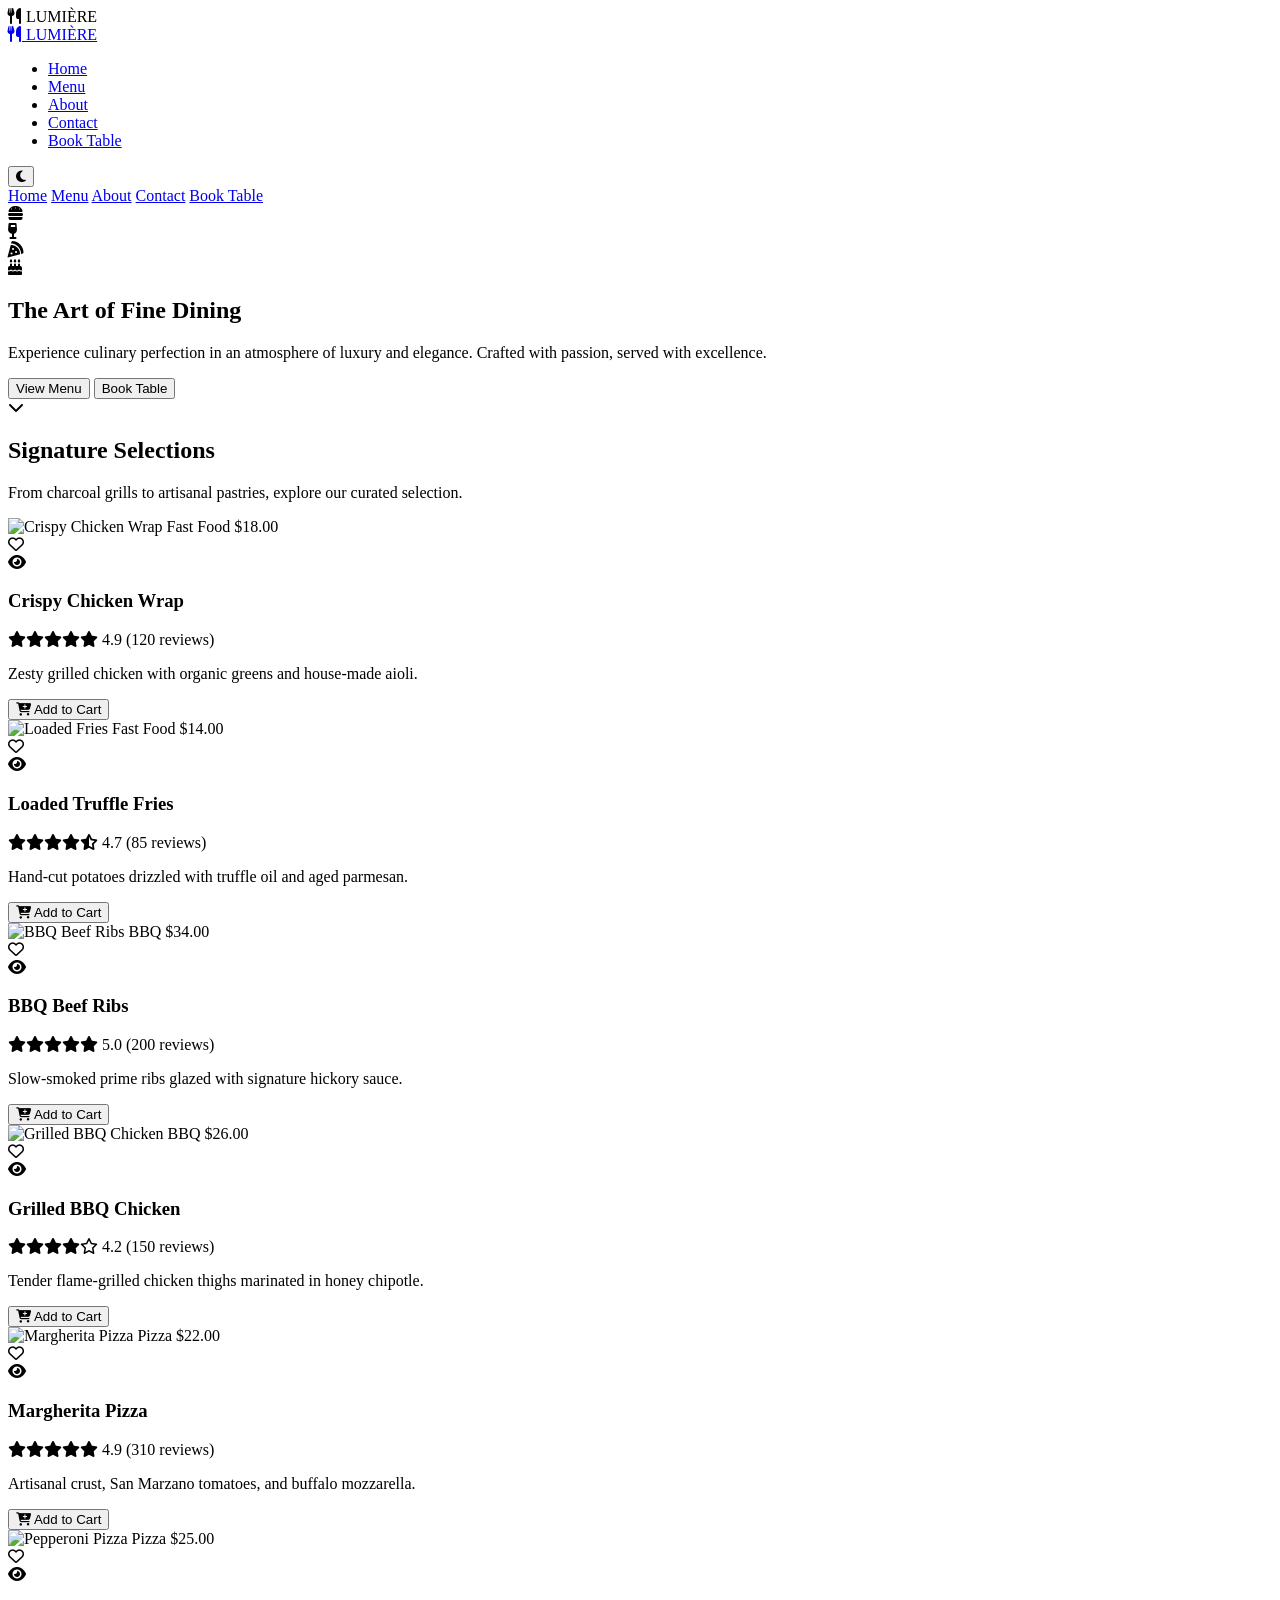
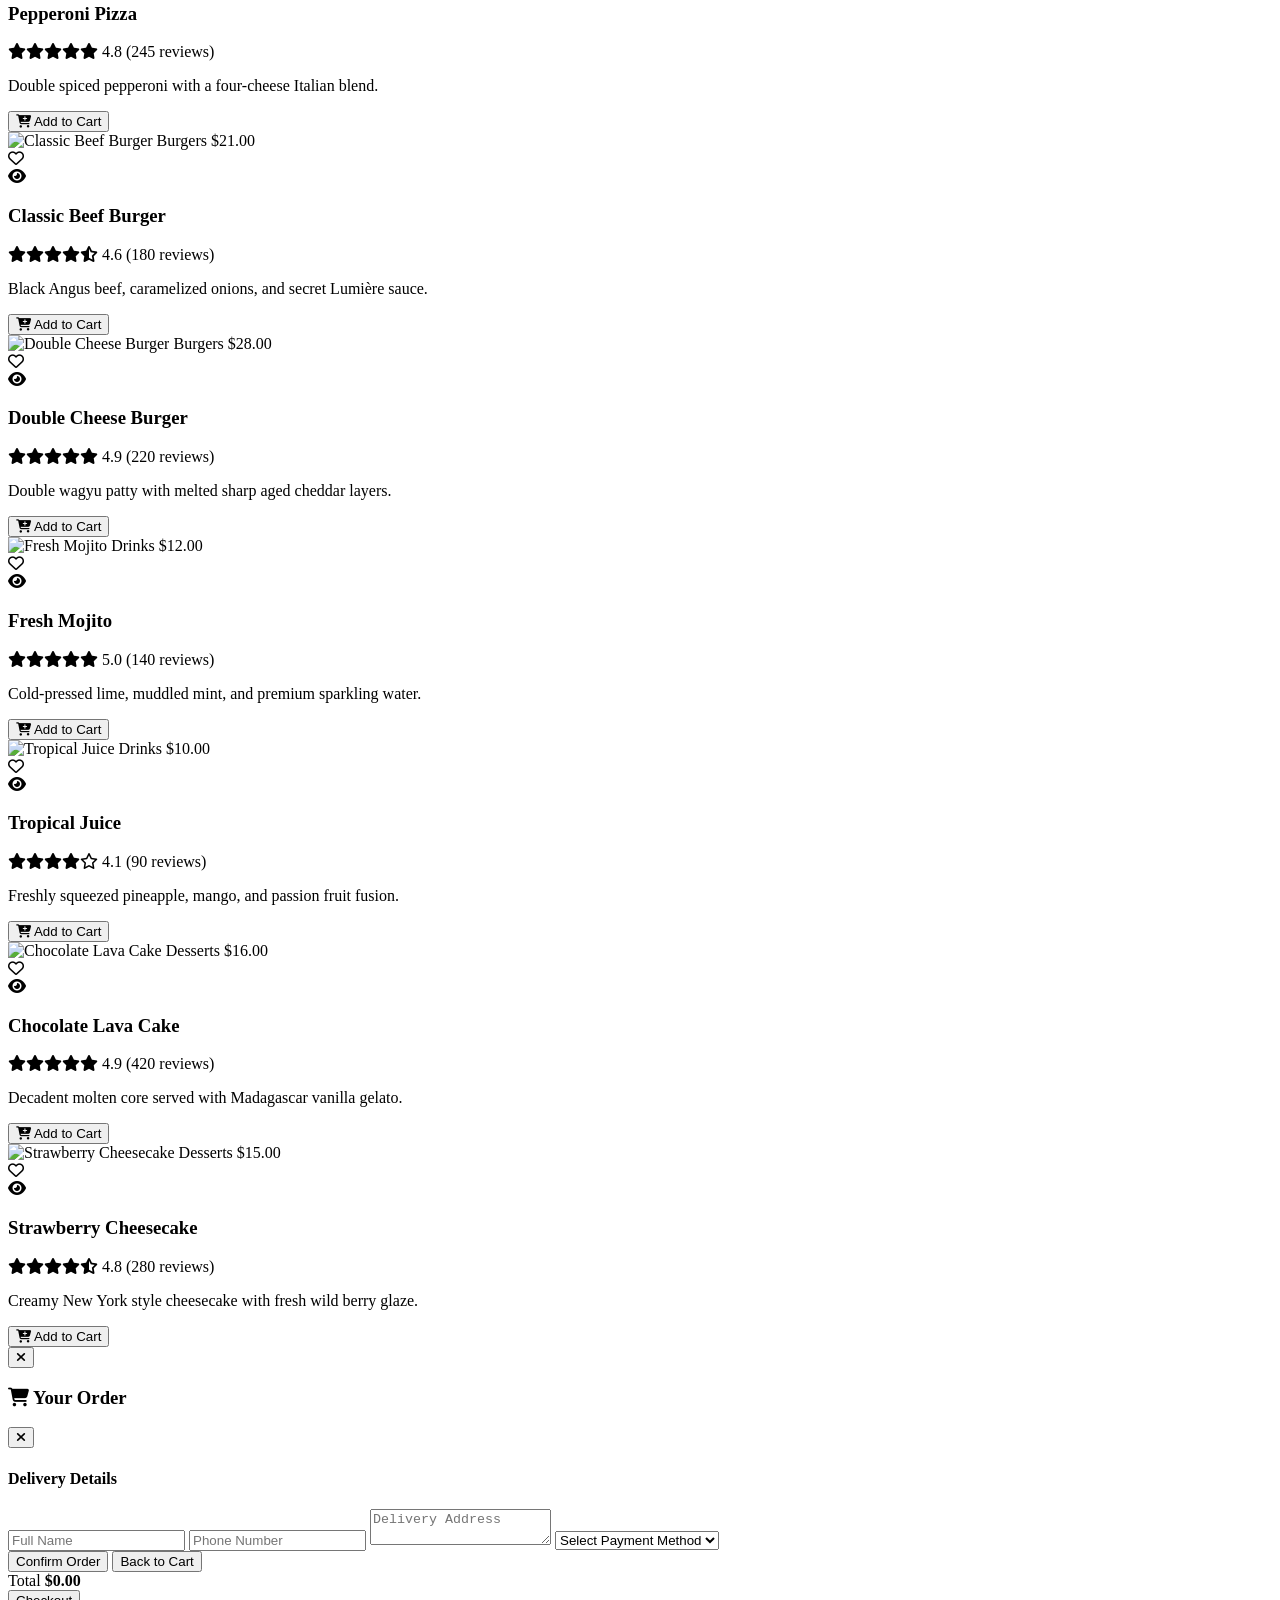
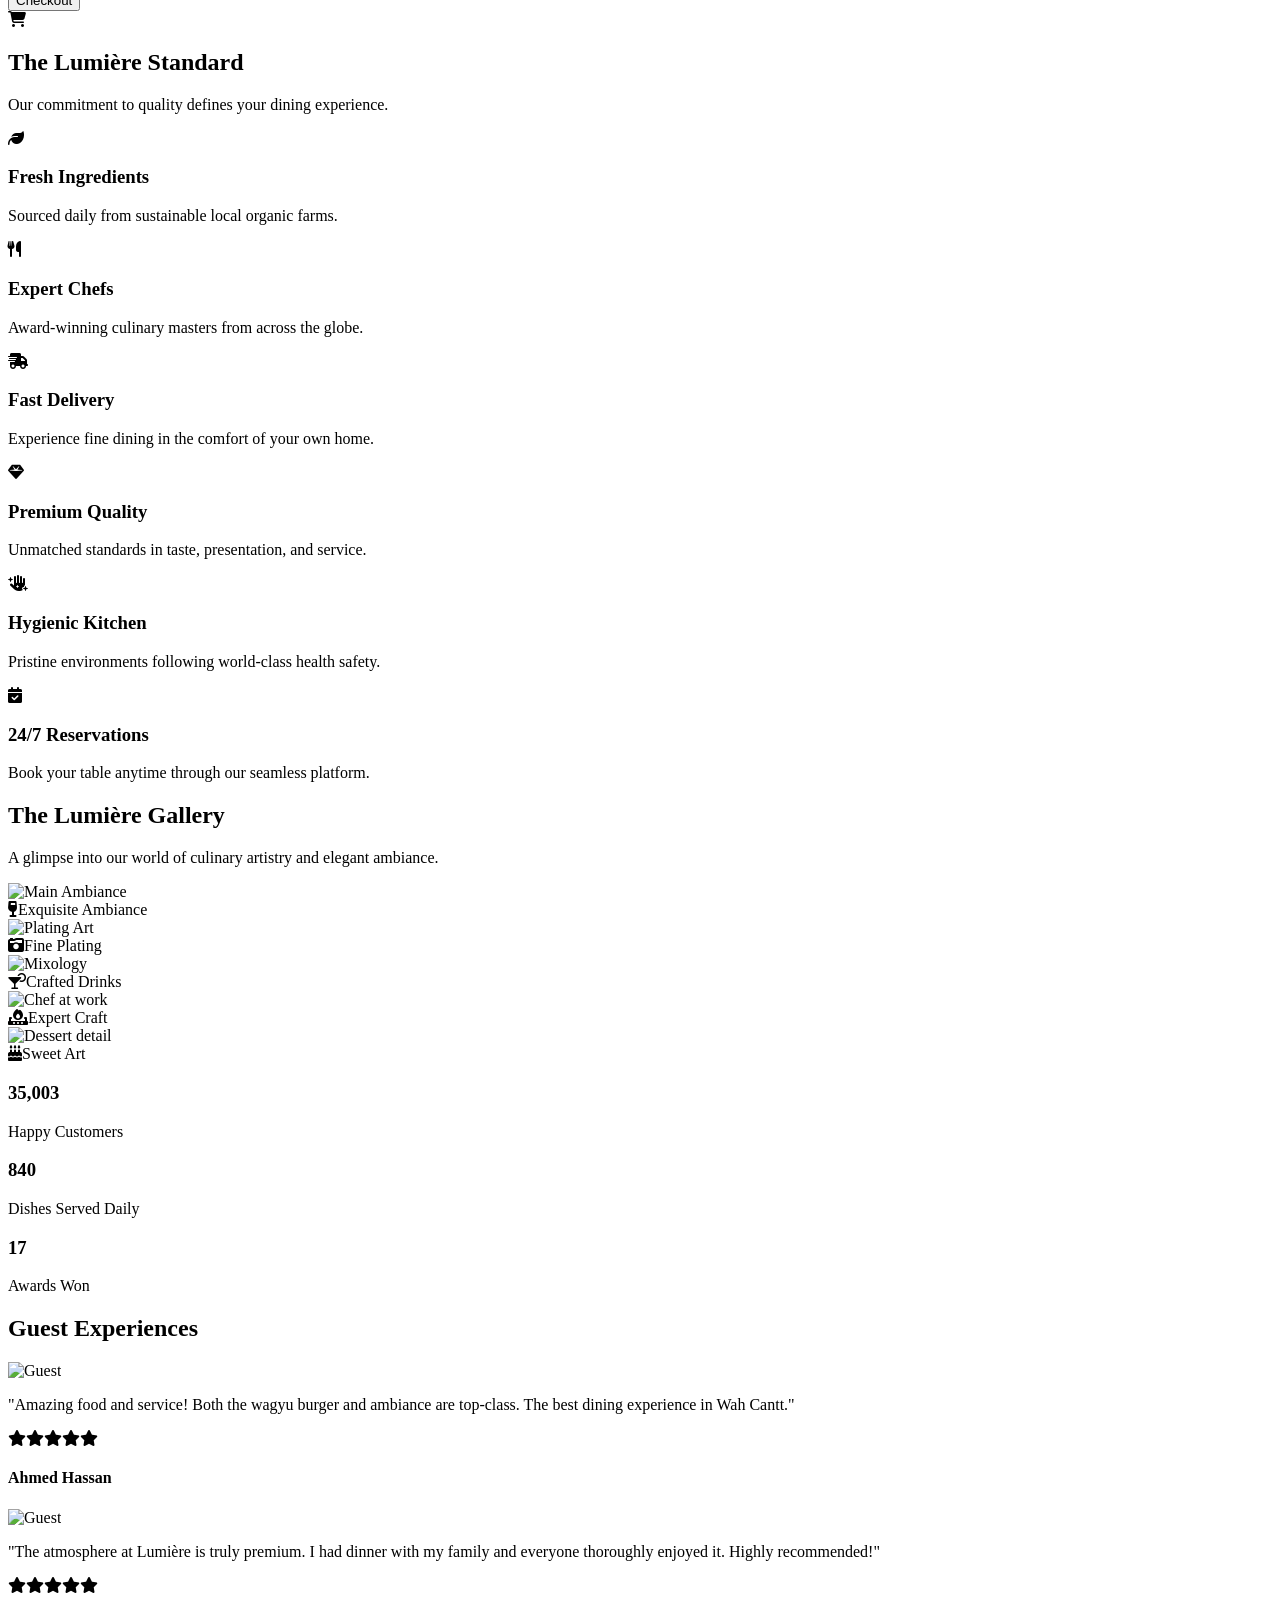
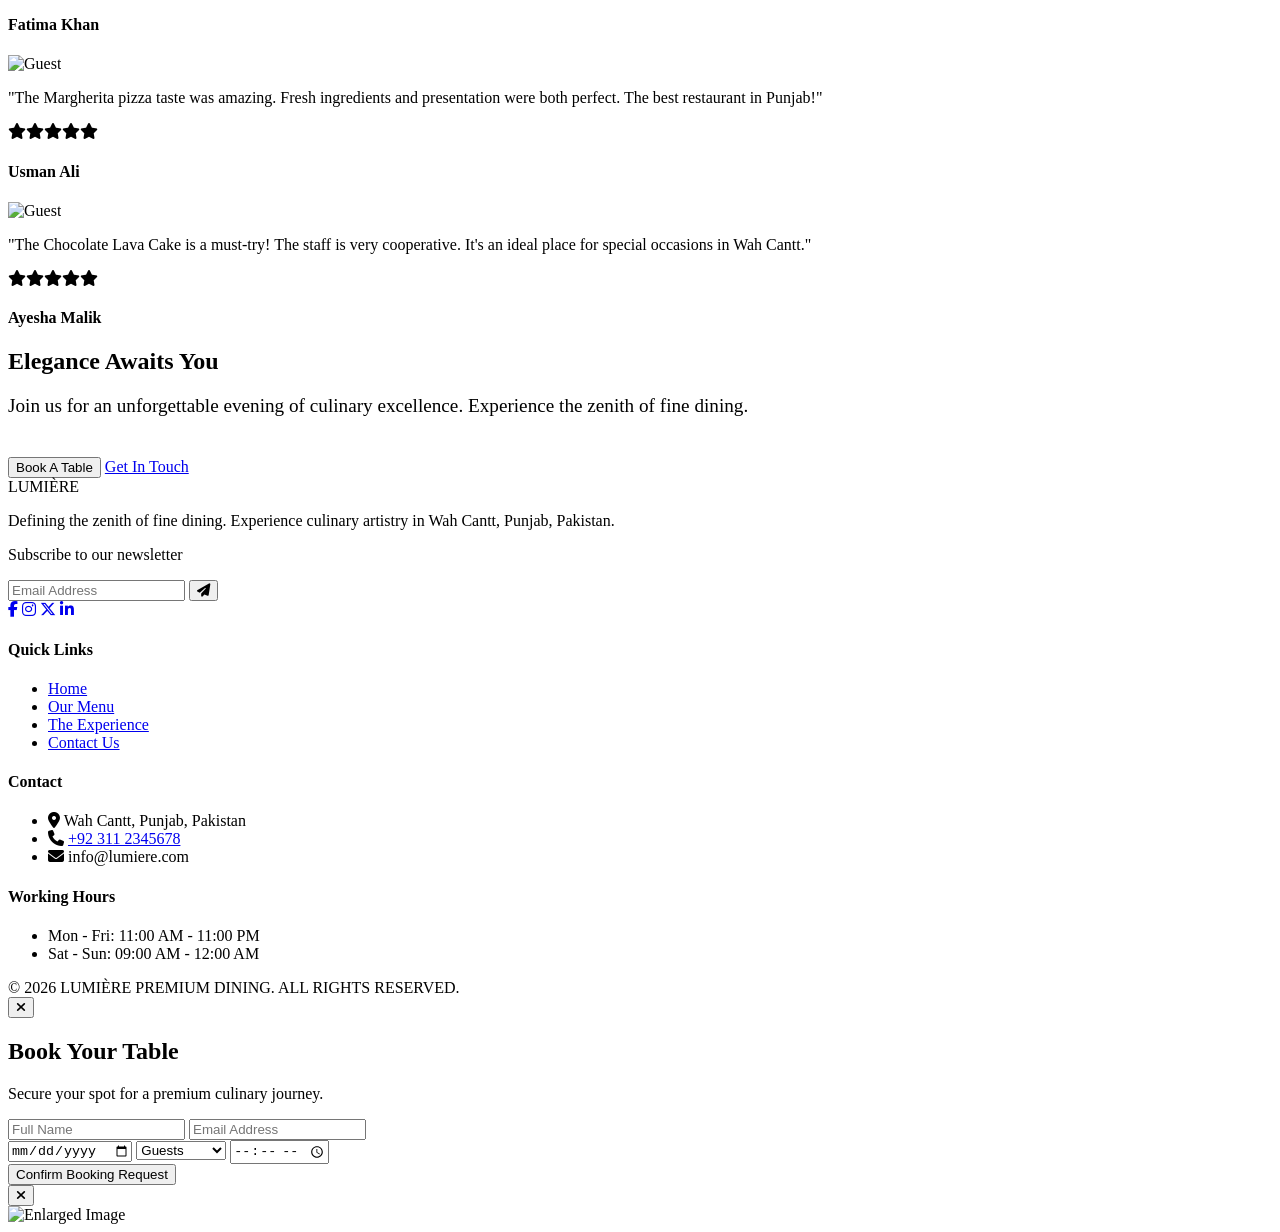
==== commit 5d74a9c2: "Update index.html" ====
--- a/index.html
+++ b/index.html
@@ -39,7 +39,7 @@
             <li><a href="index.html">Home</a></li>
             <li><a href="menu.html">Menu</a></li>
             <li><a href="about.html">About</a></li>
-            <li><a href="#contact">Contact</a></li>
+            <li><a href="contact.html">Contact</a></li>
             <li><a href="#reservation" class="nav-book-link">Book Table</a></li>
         </ul>
         <div class="nav-actions">
@@ -58,7 +58,7 @@
         <a href="index.html">Home</a>
         <a href="menu.html">Menu</a>
         <a href="about.html">About</a>
-        <a href="#contact">Contact</a>
+        <a href="contact.html">Contact</a>
         <a href="#reservation">Book Table</a>
     </div>
 
@@ -494,50 +494,7 @@
         <p style="margin-bottom: 40px; font-size: 1.2rem;">Join us for an unforgettable evening of culinary excellence. Experience the zenith of fine dining.</p>
         <div class="reservation-btns">
             <button class="btn btn-primary" id="open-reservation">Book A Table</button>
-            <a href="#contact" class="btn btn-outline">Get In Touch</a>
-        </div>
-    </section>
-
-    <!-- Map Section -->
-    <section id="map-section" class="reveal">
-        <div class="section-header">
-            <h2>Visit Our Culinary Haven</h2>
-            <p>Experience the zenith of fine dining in the heart of Wah Cantt. Use the map below to navigate your way to an unforgettable evening.</p>
-        </div>
-        <div class="map-wrapper">
-            <div class="map-info-card reveal-left">
-                <h3>Find Us</h3>
-                <div class="map-info-item">
-                    <i class="fa-solid fa-location-dot"></i>
-                    <div>
-                        <strong>Our Address</strong>
-                        <p>Wah Cantt, Punjab, Pakistan</p>
-                    </div>
-                </div>
-                <div class="map-info-item">
-                    <i class="fa-solid fa-phone"></i>
-                    <div>
-                        <strong>Contact Number</strong>
-                        <p>+92 311 2345678</p>
-                    </div>
-                </div>
-                <div class="map-info-item">
-                    <i class="fa-solid fa-clock"></i>
-                    <div>
-                        <strong>Service Hours</strong>
-                        <p>Daily: 11:00 AM - 11:00 PM</p>
-                    </div>
-                </div>
-                <a href="https://www.google.com/maps/dir/?api=1&destination=Wah+Cantt+Pakistan" target="_blank" class="btn btn-primary w-100 mt-4">Get Directions</a>
-            </div>
-            <div class="map-container reveal-right">
-                <iframe 
-                    src="https://www.google.com/maps/embed?pb=!1m18!1m12!1m3!1d13277.942735235824!2d72.71183313204732!3d33.77443834111305!2m3!1f0!2f0!3f0!3m2!1i1024!2i768!4f13.1!3m3!1m2!1s0x38dfa6a72e879001%3A0xe6754593414999f8!2sWah%20Cantt%2C%20Rawalpindi%2C%20Punjab%2C%20Pakistan!5e0!3m2!1sen!2s!4v1718629200000!5m2!1sen!2s" 
-                    allowfullscreen="" 
-                    loading="lazy" 
-                    referrerpolicy="no-referrer-when-downgrade">
-                </iframe>
-            </div>
+            <a href="contact.html" class="btn btn-outline">Get In Touch</a>
         </div>
     </section>
 
@@ -567,7 +524,7 @@
                     <li><a href="index.html">Home</a></li>
                     <li><a href="menu.html">Our Menu</a></li>
                     <li><a href="#features">The Experience</a></li>
-                    <li><a href="#reservation">Book Table</a></li>
+                    <li><a href="contact.html">Contact Us</a></li>
                 </ul>
             </div>
             <div class="footer-links">
@@ -587,7 +544,7 @@
             </div>
         </div>
         <div class="copyright">
-            &copy; 2024 LUMIÈRE PREMIUM DINING. ALL RIGHTS RESERVED.
+            &copy; 2026 LUMIÈRE PREMIUM DINING. ALL RIGHTS RESERVED.
         </div>
     </footer>
 
